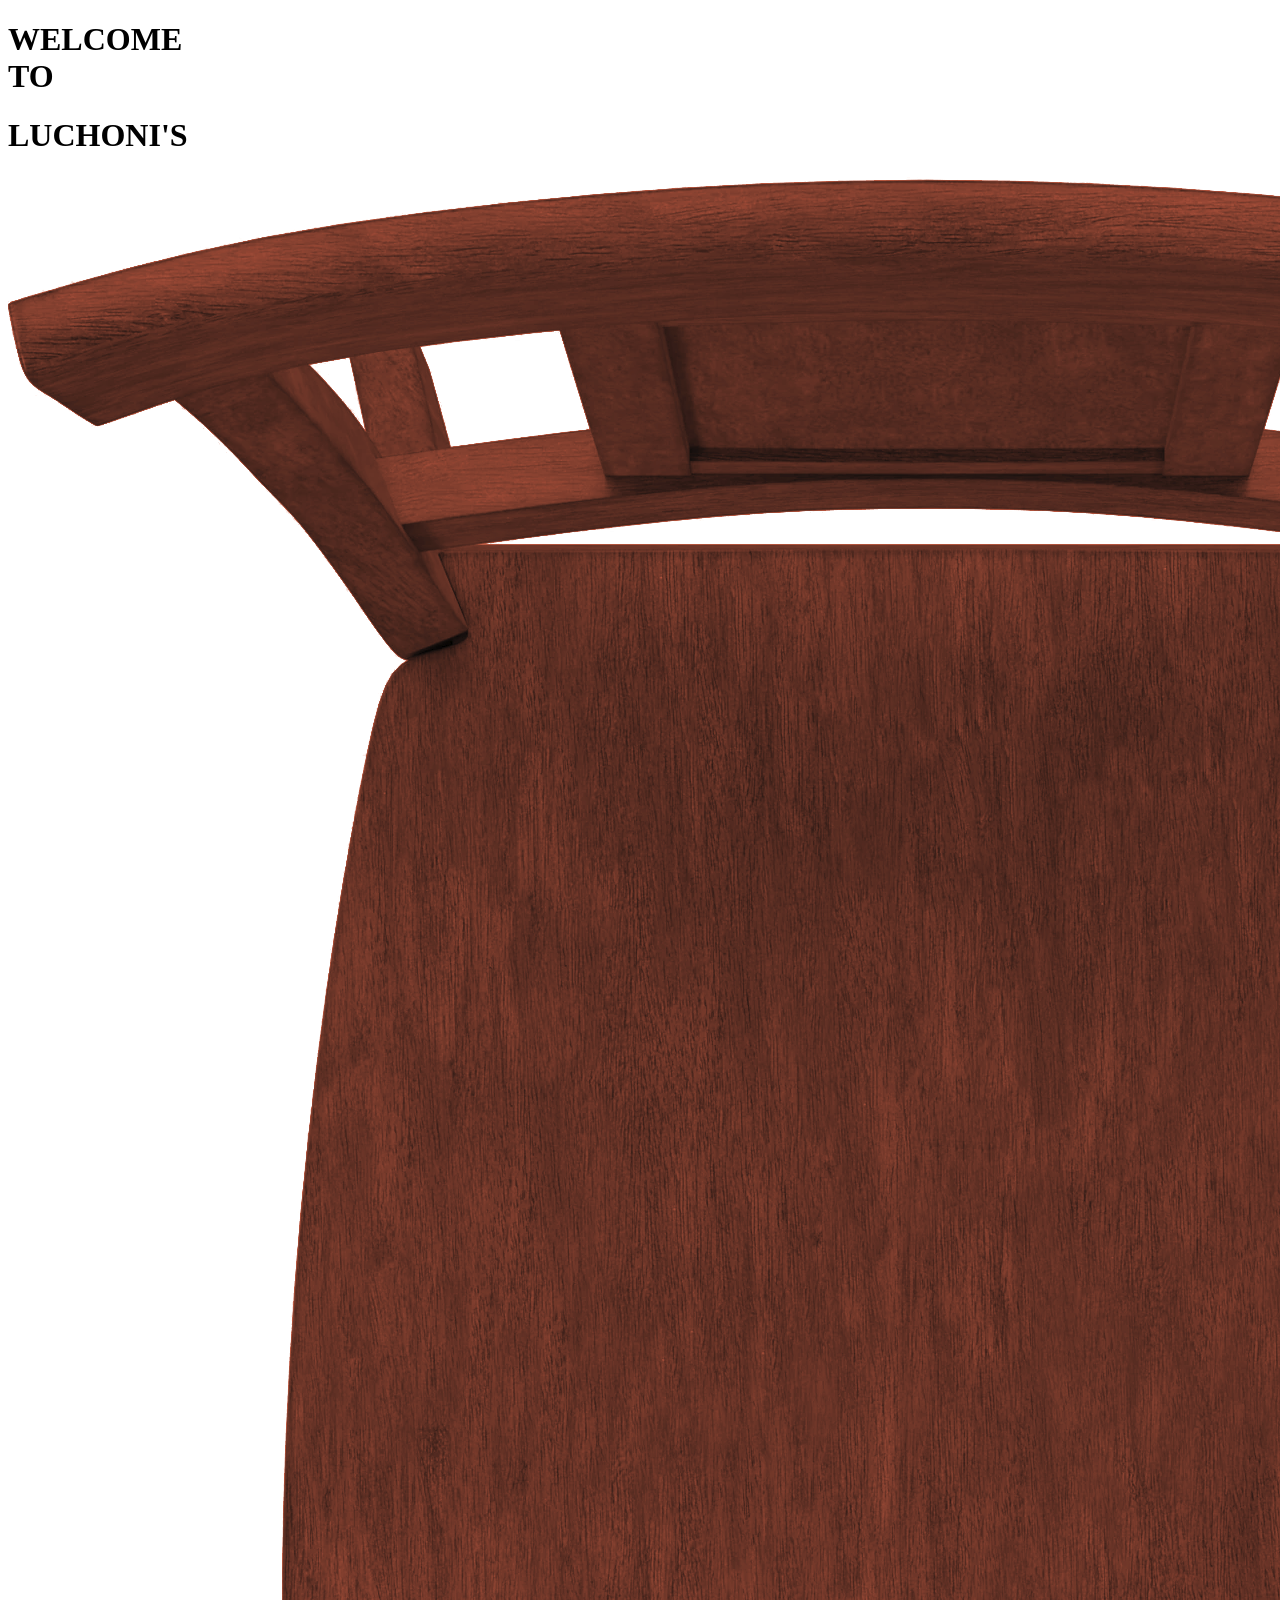
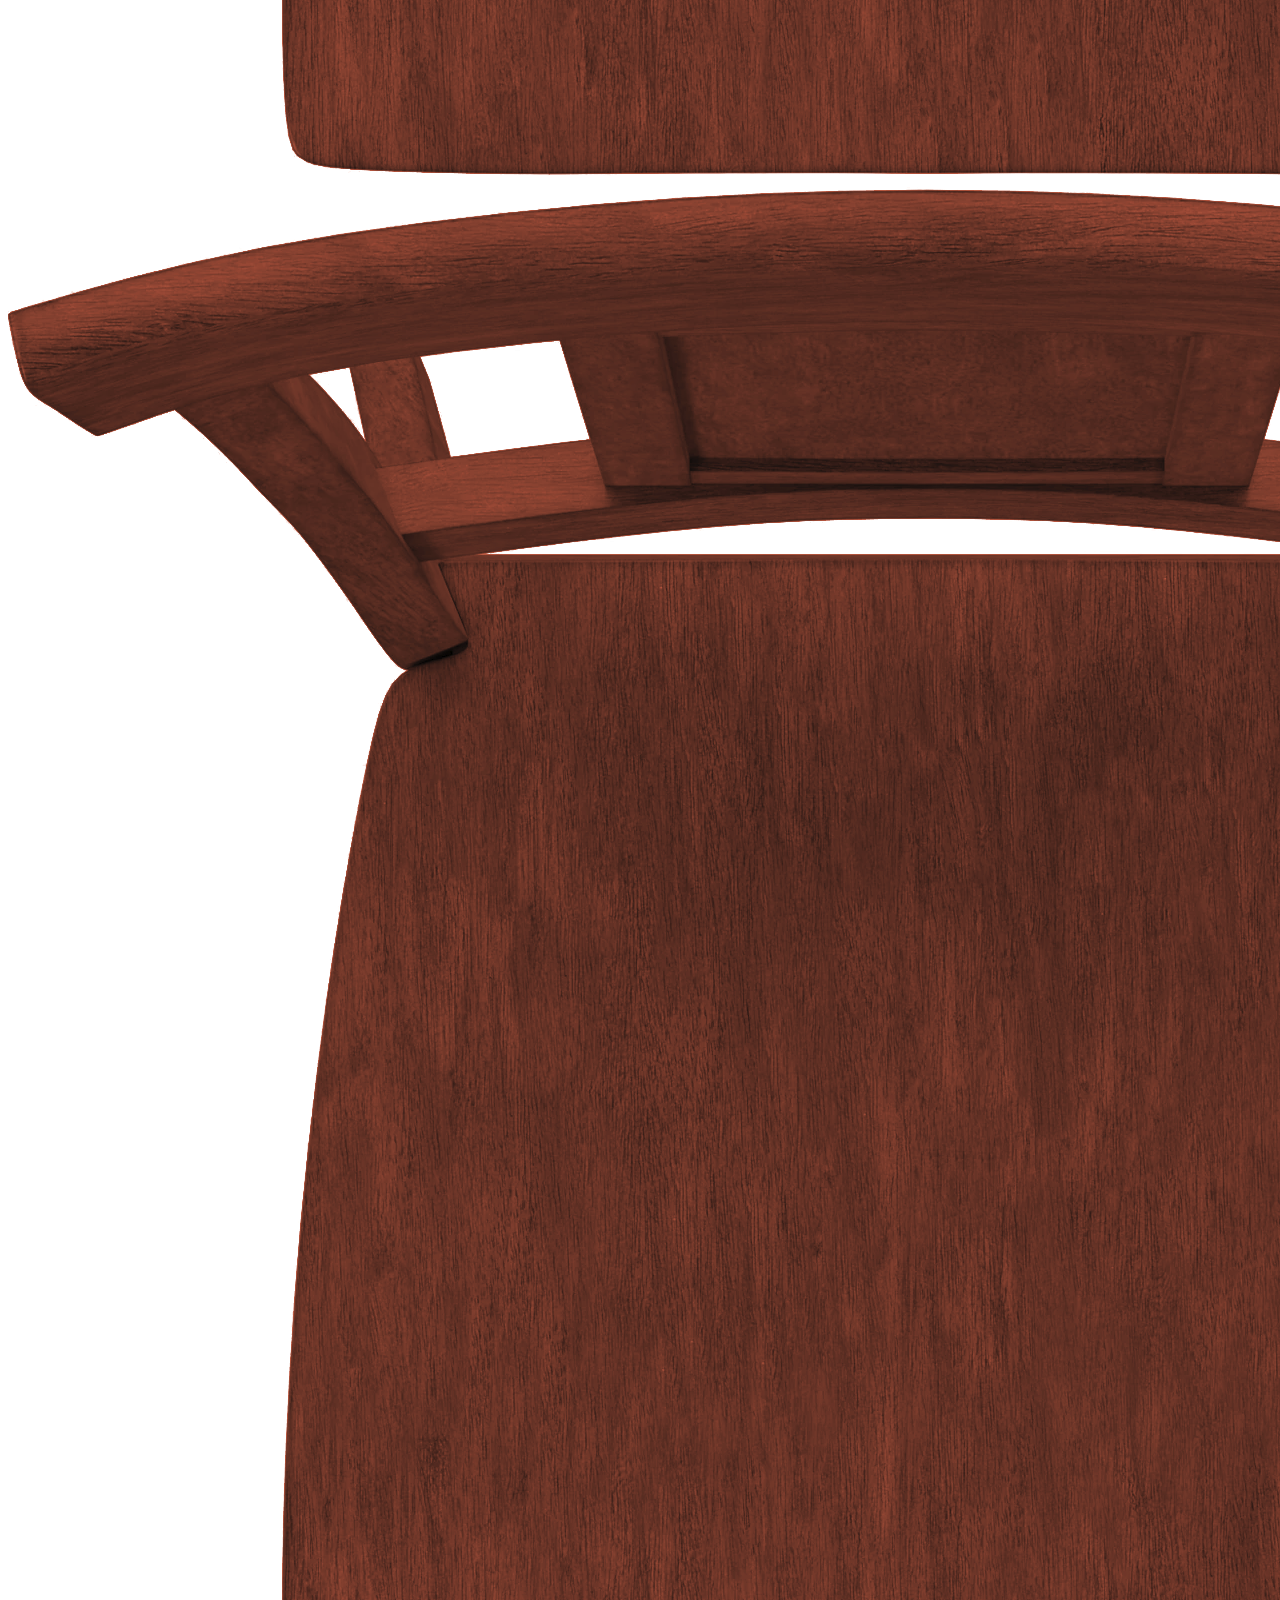
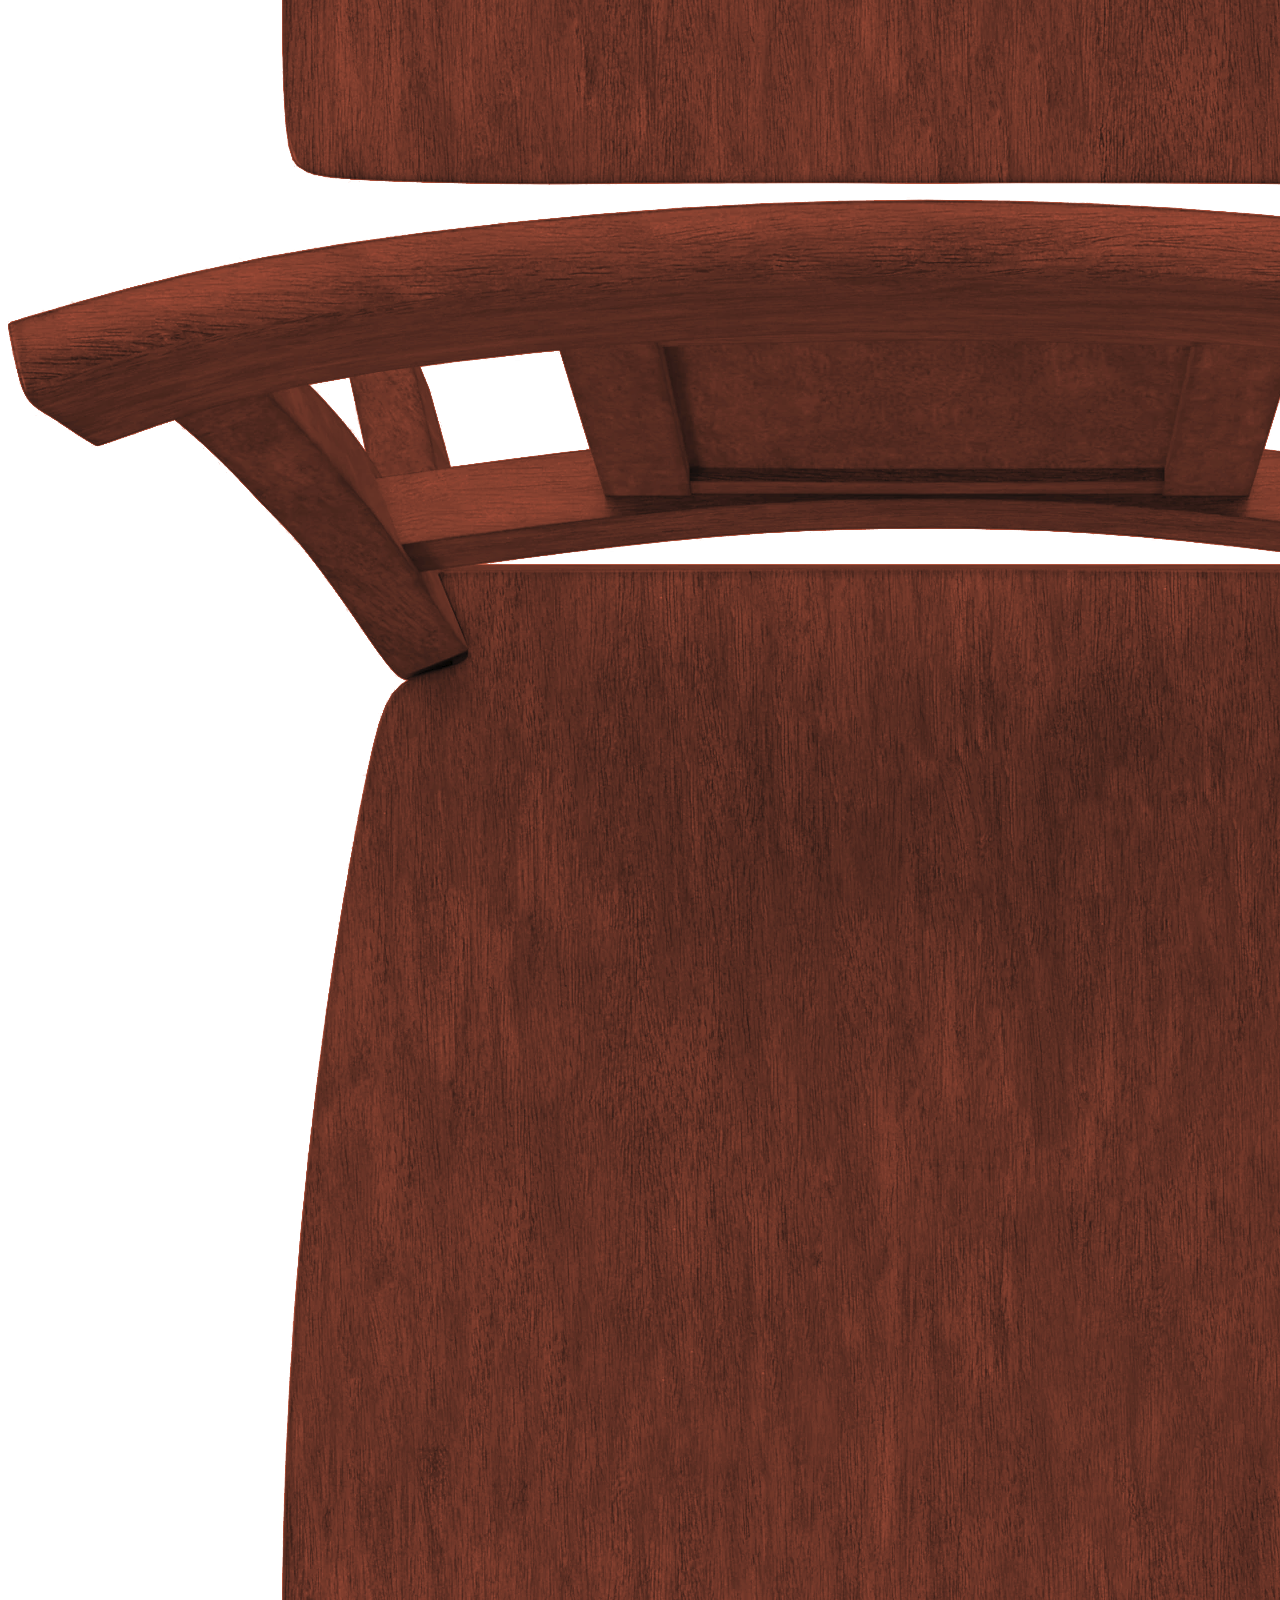
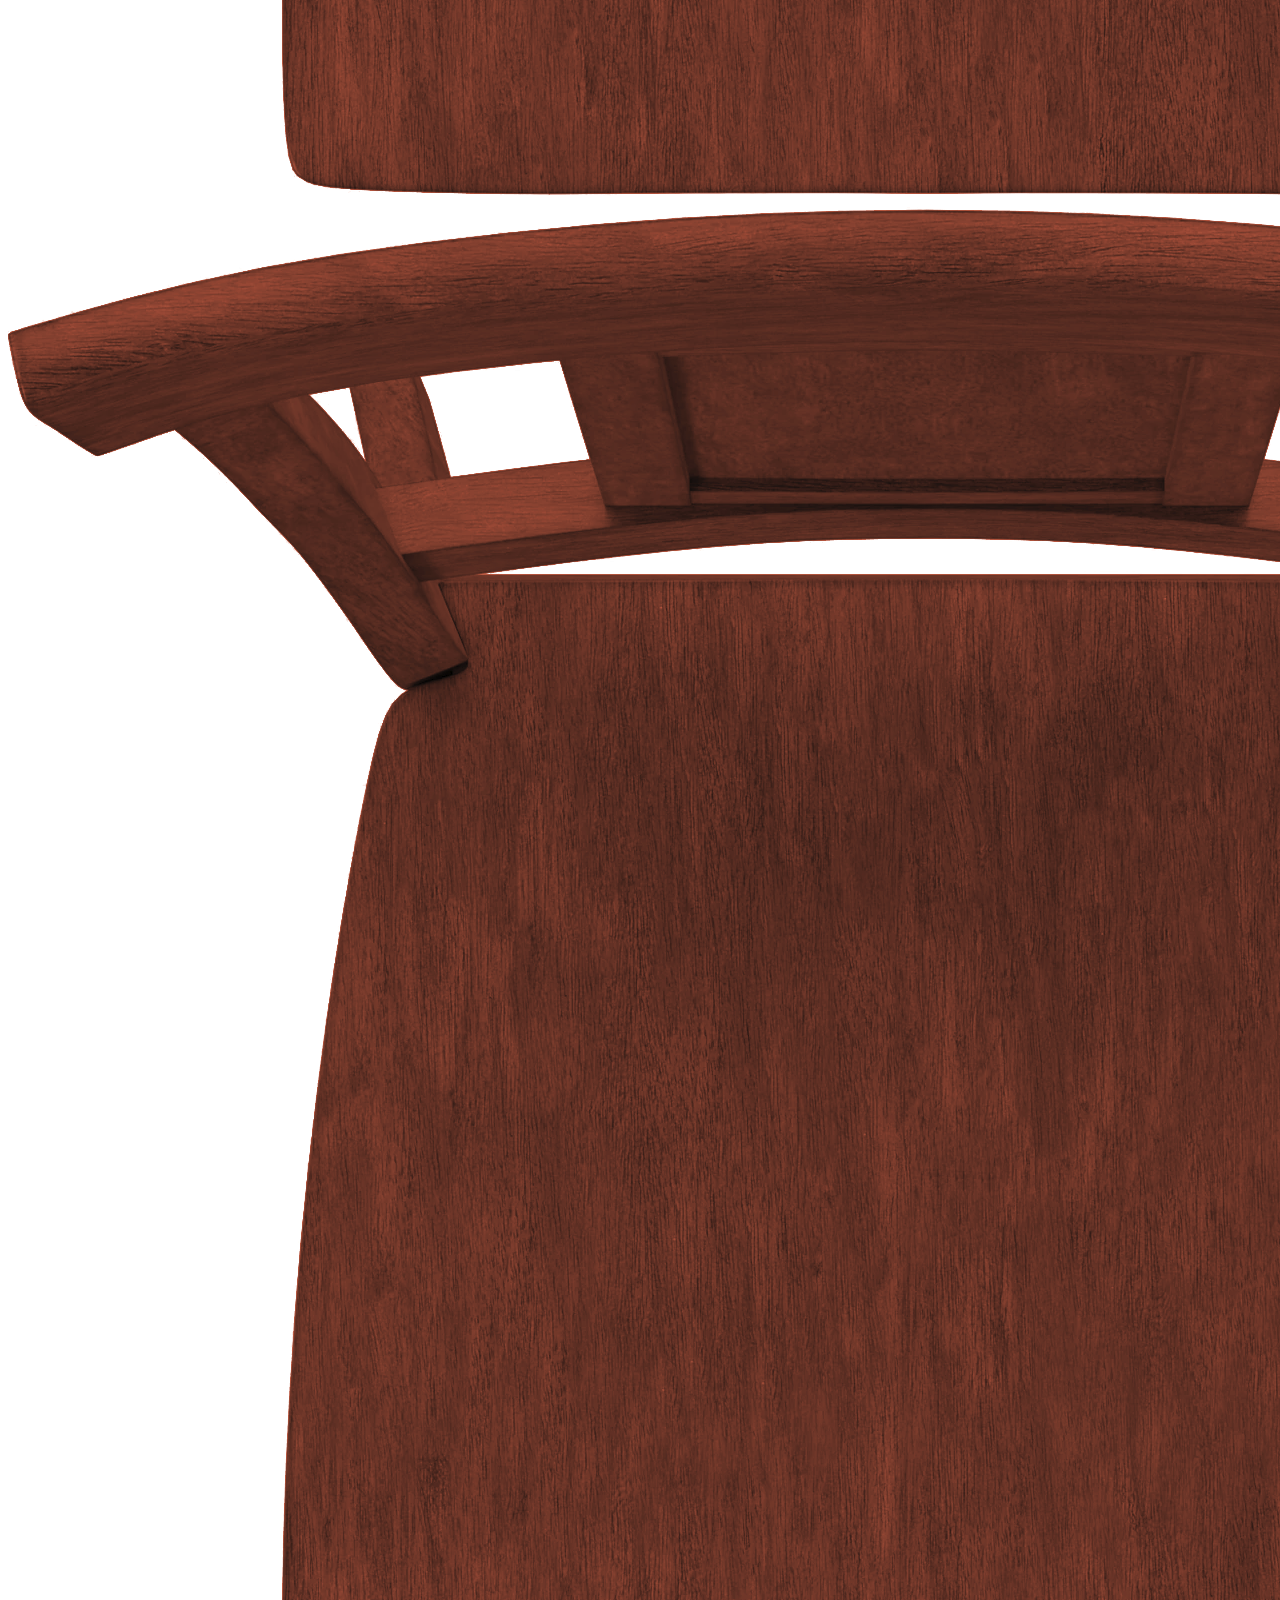
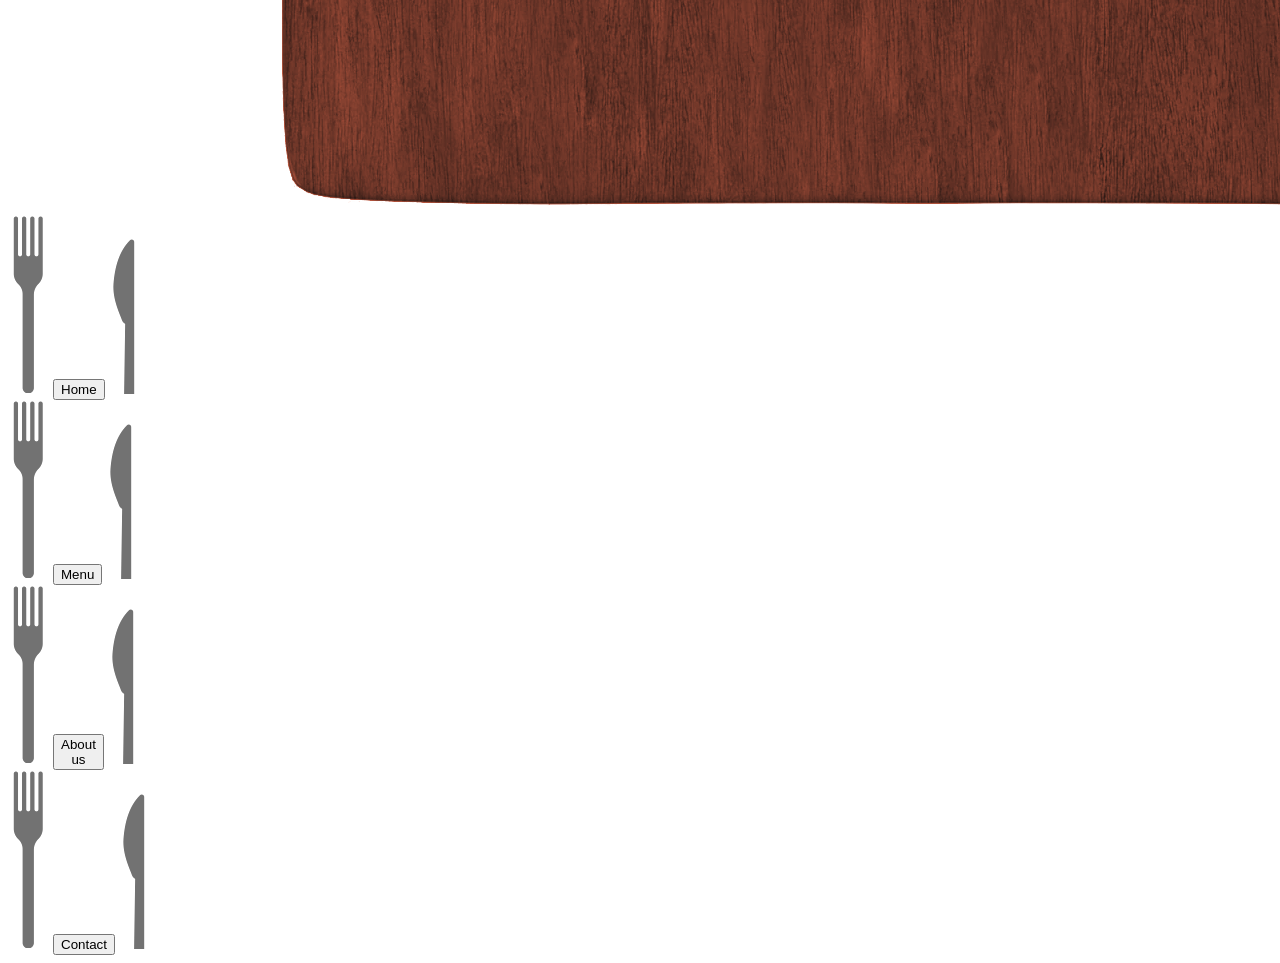
==== src/template.html @ d82c63d8 "install webpack and dependencies/Add html and css" ====
<!DOCTYPE html>
<html lang="en">
<head>
    <meta charset="UTF-8">
    <meta name="viewport" content="width=device-width, initial-scale=1.0">
    <title>restaurant page</title>
</head>
<body>
    <header>
        <div class="logo-container">
            <!-- <img class="logo" src="images/diner-sign-redone.png" alt="Welcome to Gusteau's"> -->
            <!-- <h1 class="title">Welcome<br>to<br>Krusty's</h1> -->
            <h1 class="title">WELCOME<br>TO</h1>
            <h1 class="name">LUCHONI'S</h1>
        </div>
        <div class="chair-grid">
            <img class="chair" id="chair-1" src="images/chair.png" alt="chair">
            <img class="chair" id="chair-2" src="images/chair.png" alt="chair">
            <img class="chair" id="chair-3" src="images/chair.png" alt="chair">
            <img class="chair" id="chair-4" src="images/chair.png" alt="chair">
            <div class="table">
                <div class="inside"></div>
                <div class="cloth">
                    <nav class="plates">
                        <div id="bundle-1" class="bundle">
                            <img class="cutlery" src="images/cutlery (3).png" alt="">
                            <button type="button">Home</button>
                            <img class="cutlery" src="images/cutlery (4).png" alt="">
                        </div>
                        <div id="bundle-2" class="bundle">
                            <img class="cutlery" src="images/cutlery (3).png" alt="">
                            <button type="button">Menu</button>
                            <img class="cutlery" src="images/cutlery (4).png" alt="">
                        </div>
                        <div id="bundle-3" class="bundle">
                            <img class="cutlery" src="images/cutlery (3).png" alt="">
                            <button type="button">About<br>us</button>
                            <img class="cutlery" src="images/cutlery (4).png" alt="">
                        </div>
                        <div id="bundle-4" class="bundle">
                            <img class="cutlery" src="images/cutlery (3).png" alt="">
                            <button type="button">Contact</button>
                            <img class="cutlery" src="images/cutlery (4).png" alt="">
                        </div>
                    </nav>
                </div>
            </div>
        </div>
    </header>
    <div id="content">
    </div>
   
    <!-- <footer>
        Copyrignt © Manuel Salcedo Rivas 2025
    </footer> -->
</body>
</html>
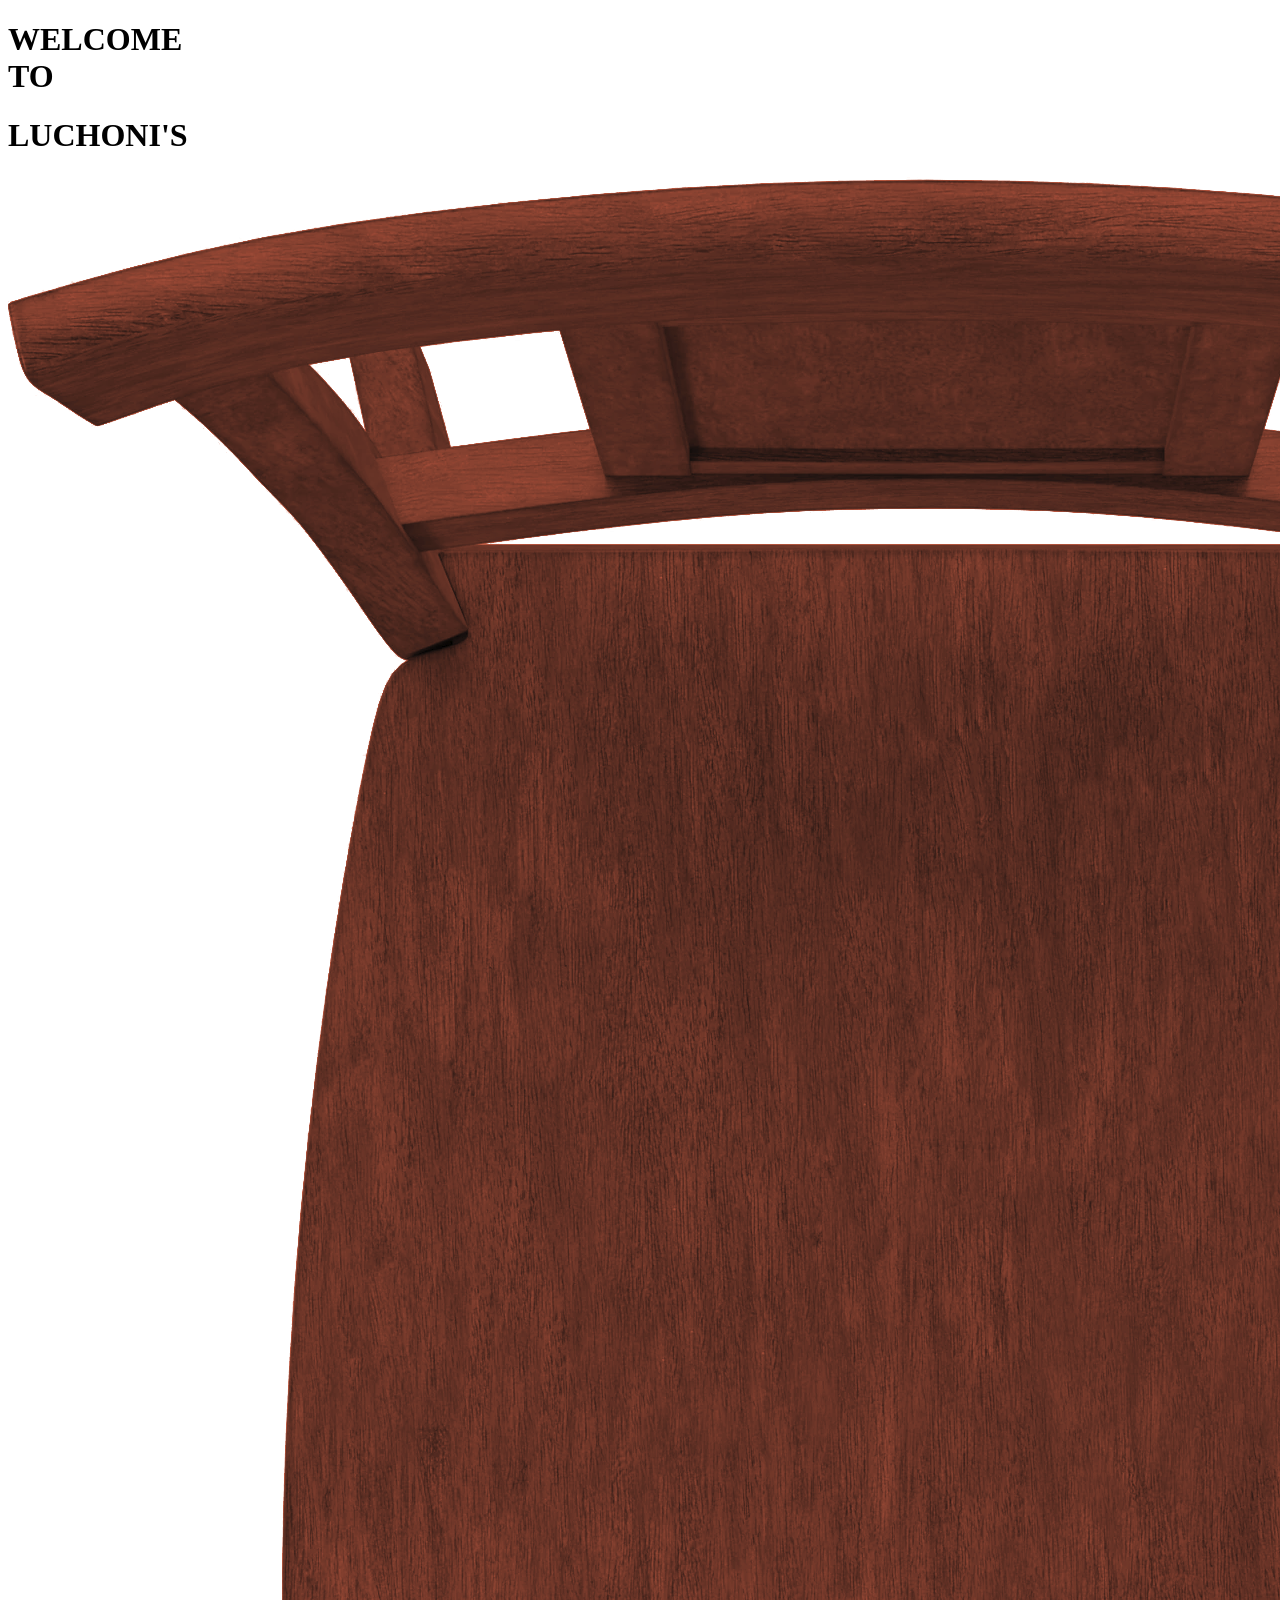
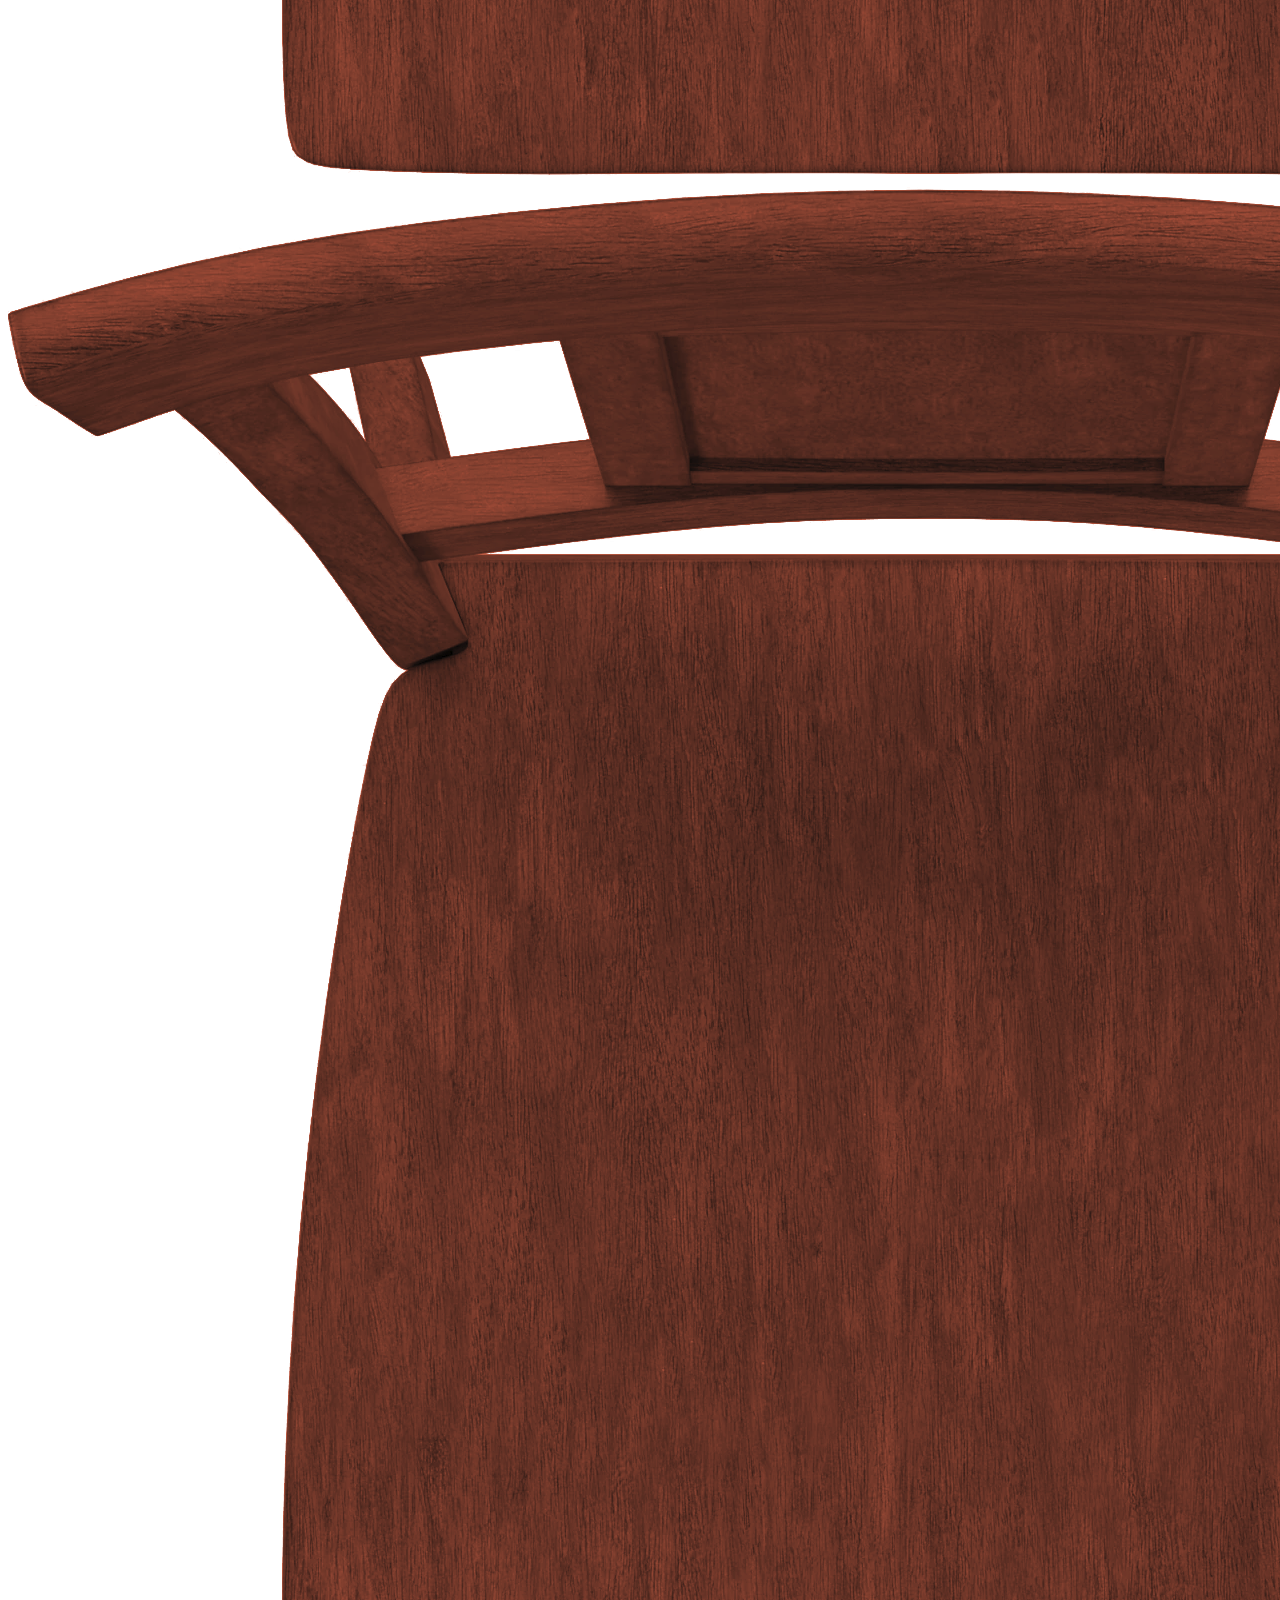
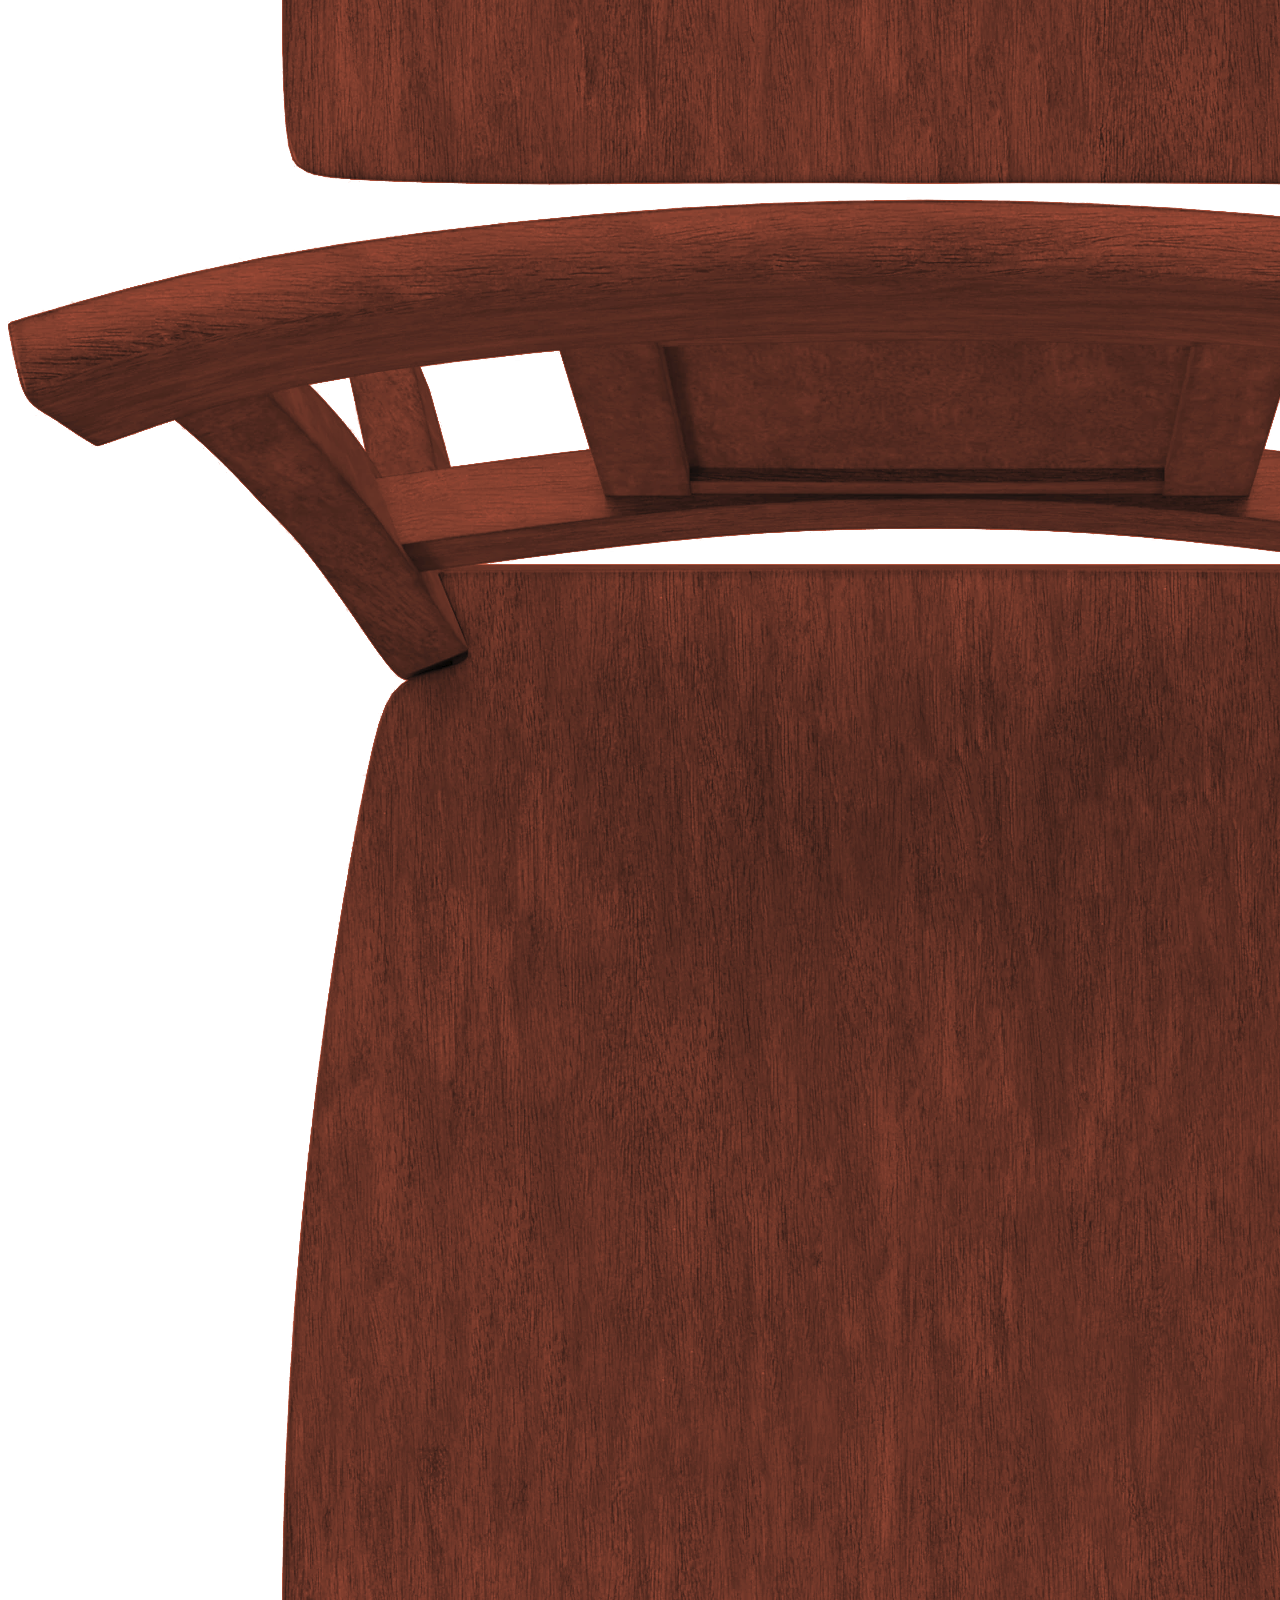
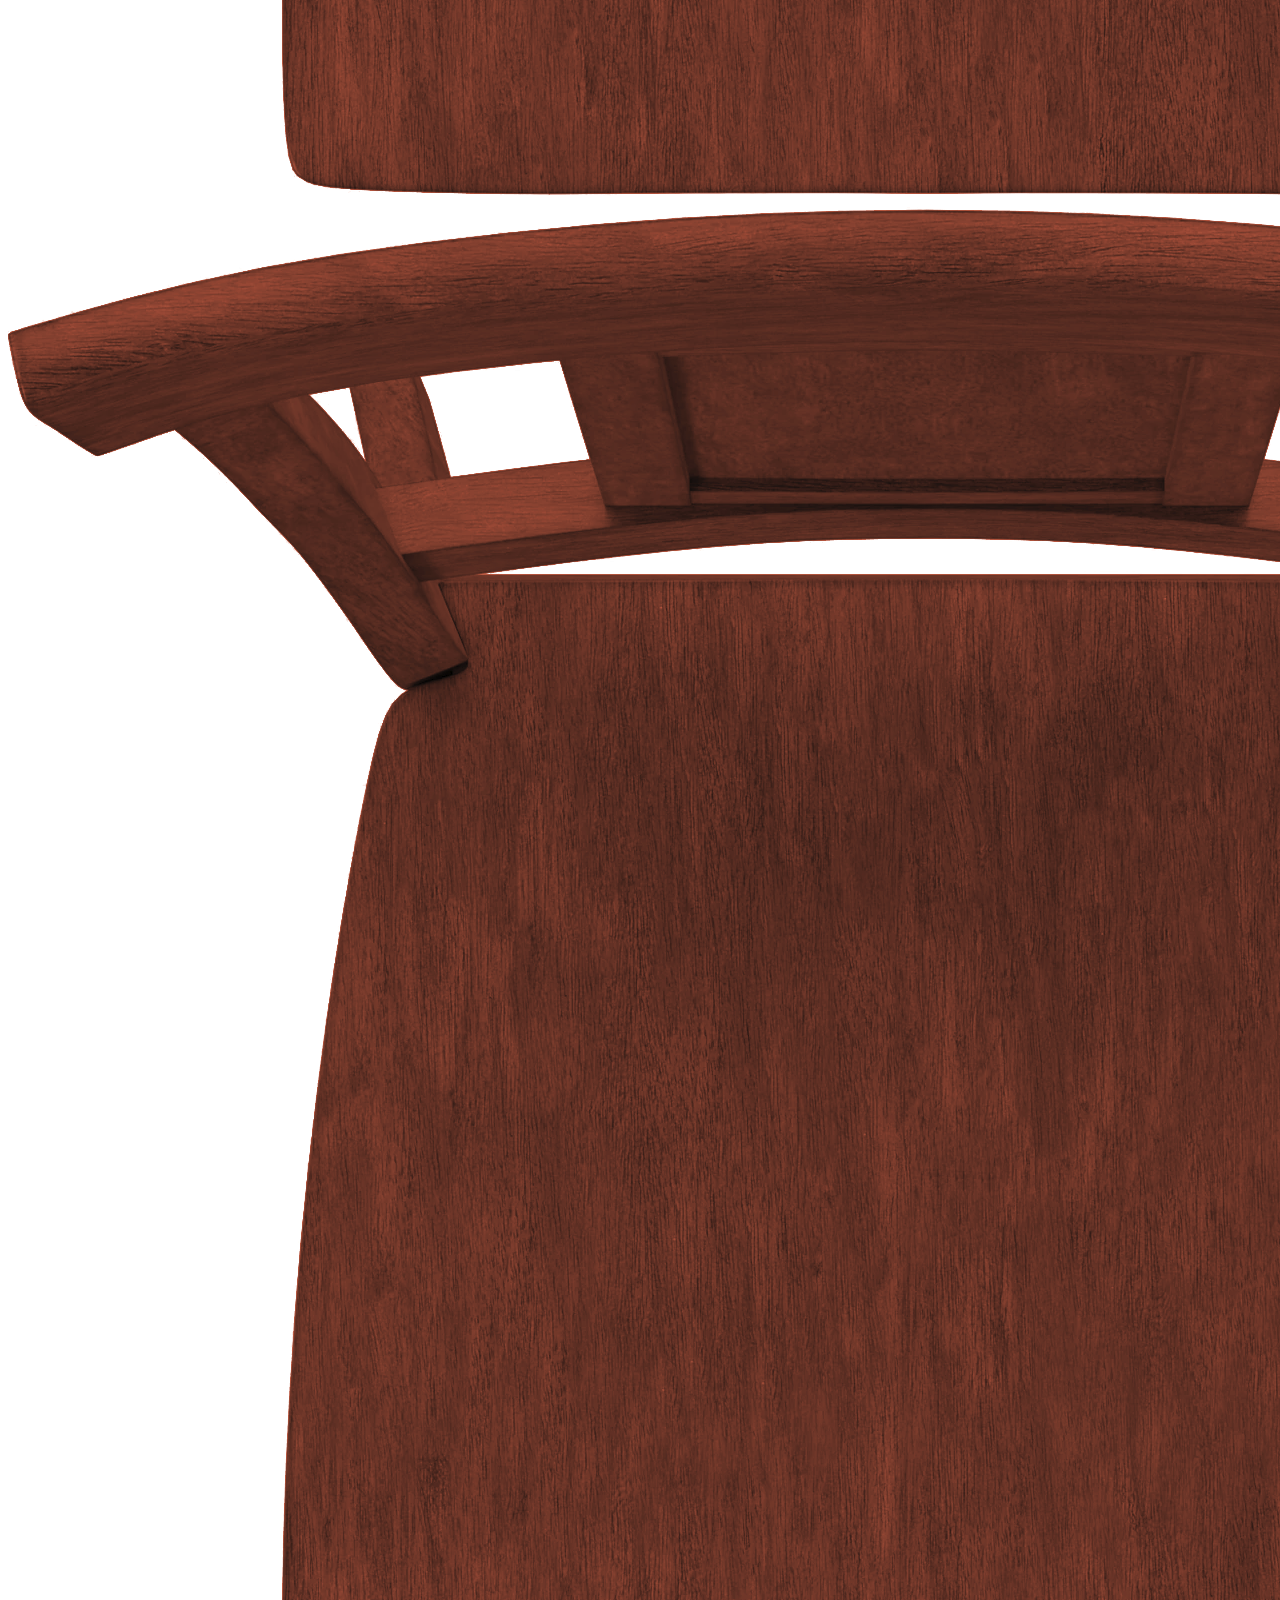
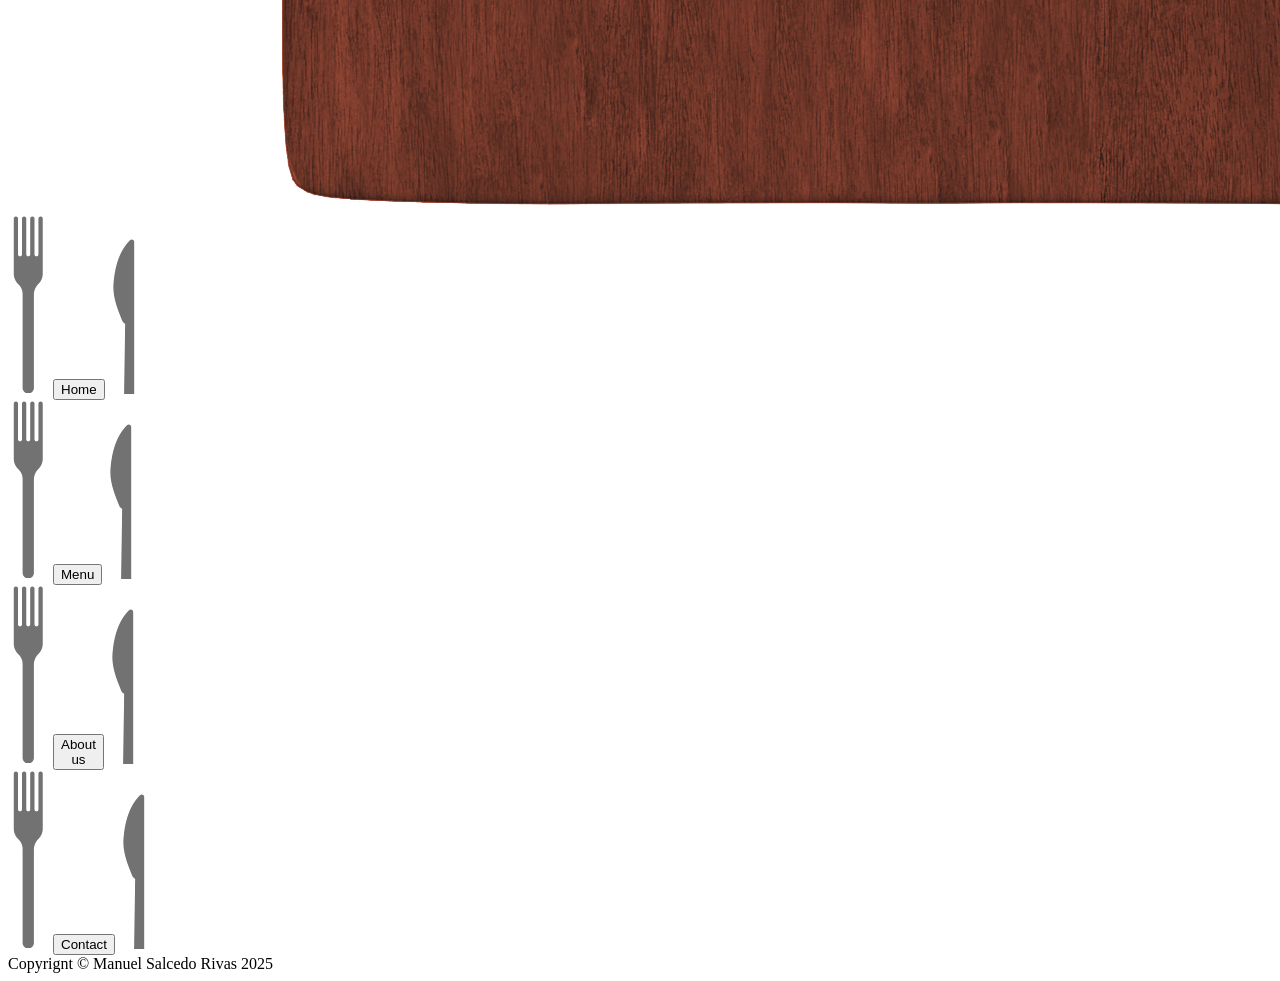
==== commit e60d4f51: "Add footer" ====
--- a/src/template.html
+++ b/src/template.html
@@ -49,9 +49,8 @@
     </header>
     <div id="content">
     </div>
-   
-    <!-- <footer>
+    <footer>
         Copyrignt © Manuel Salcedo Rivas 2025
-    </footer> -->
-</body>
+    </footer>
+</body> 
 </html>
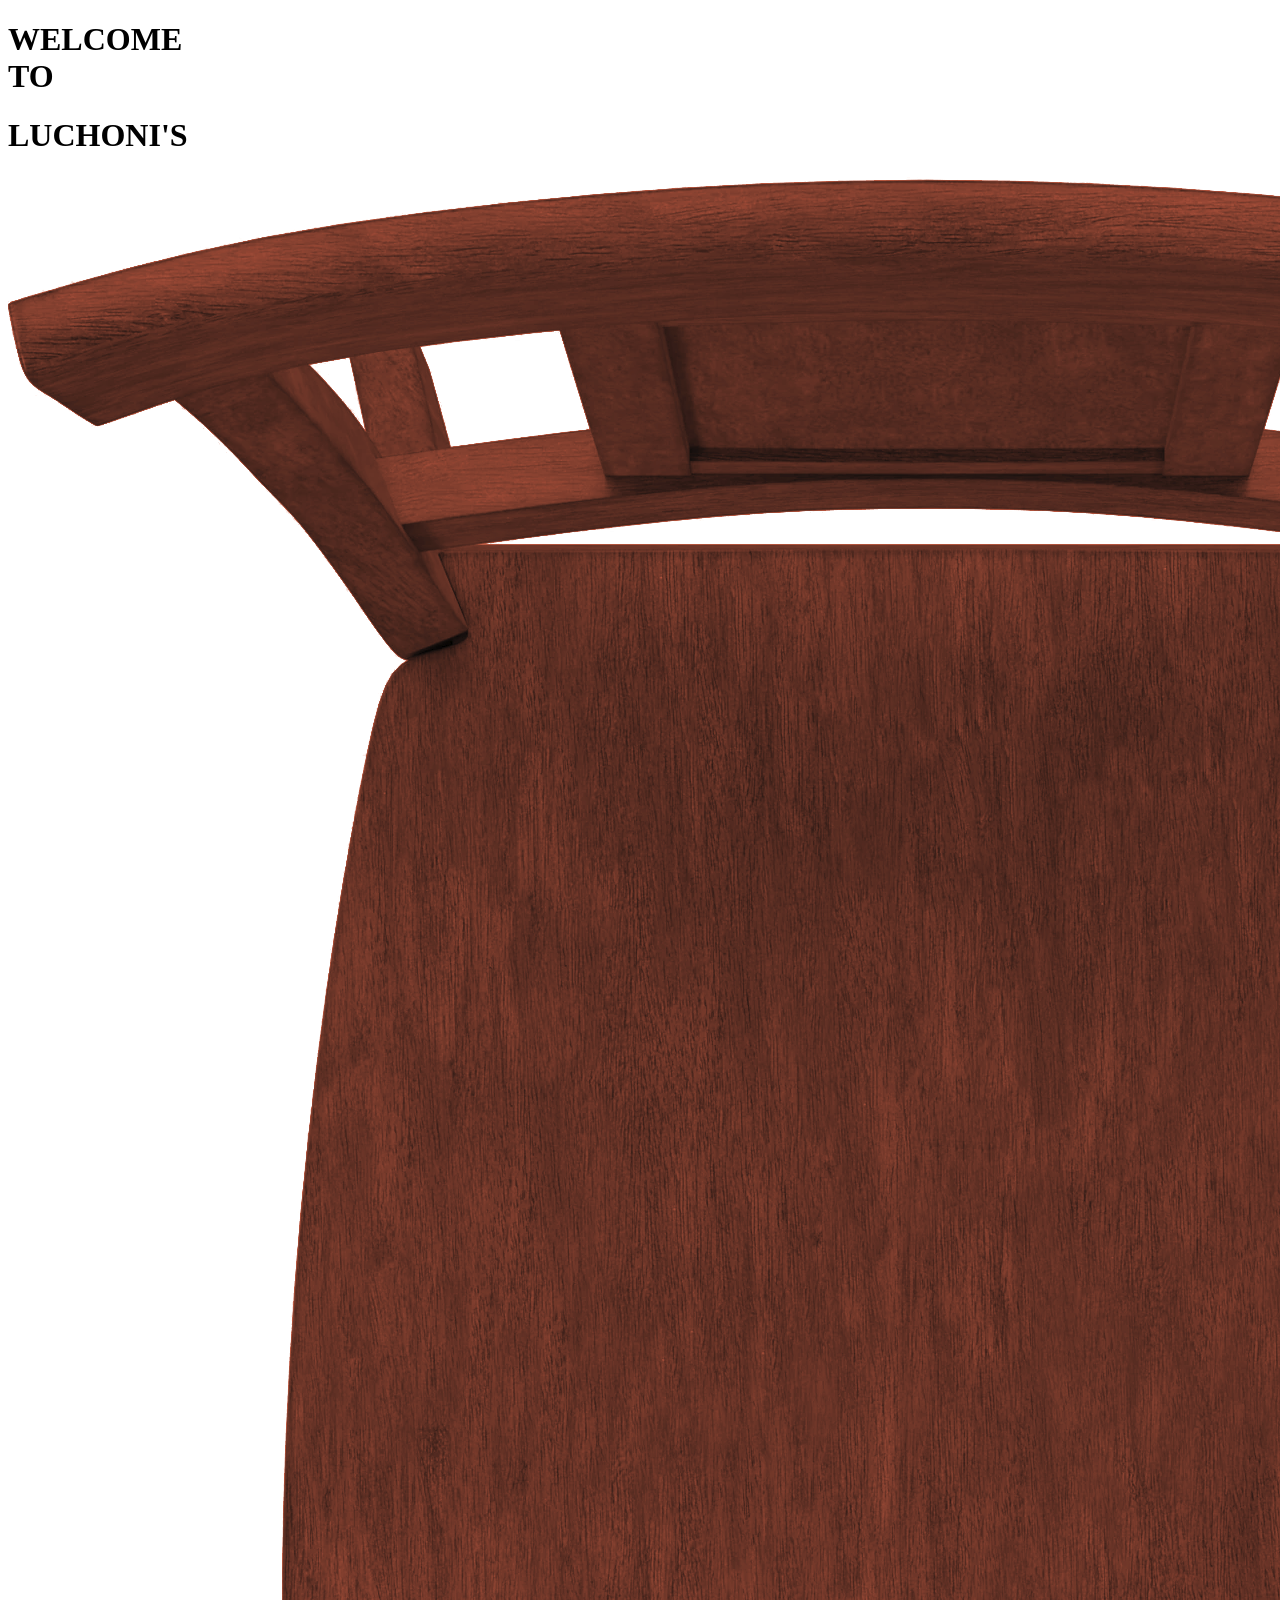
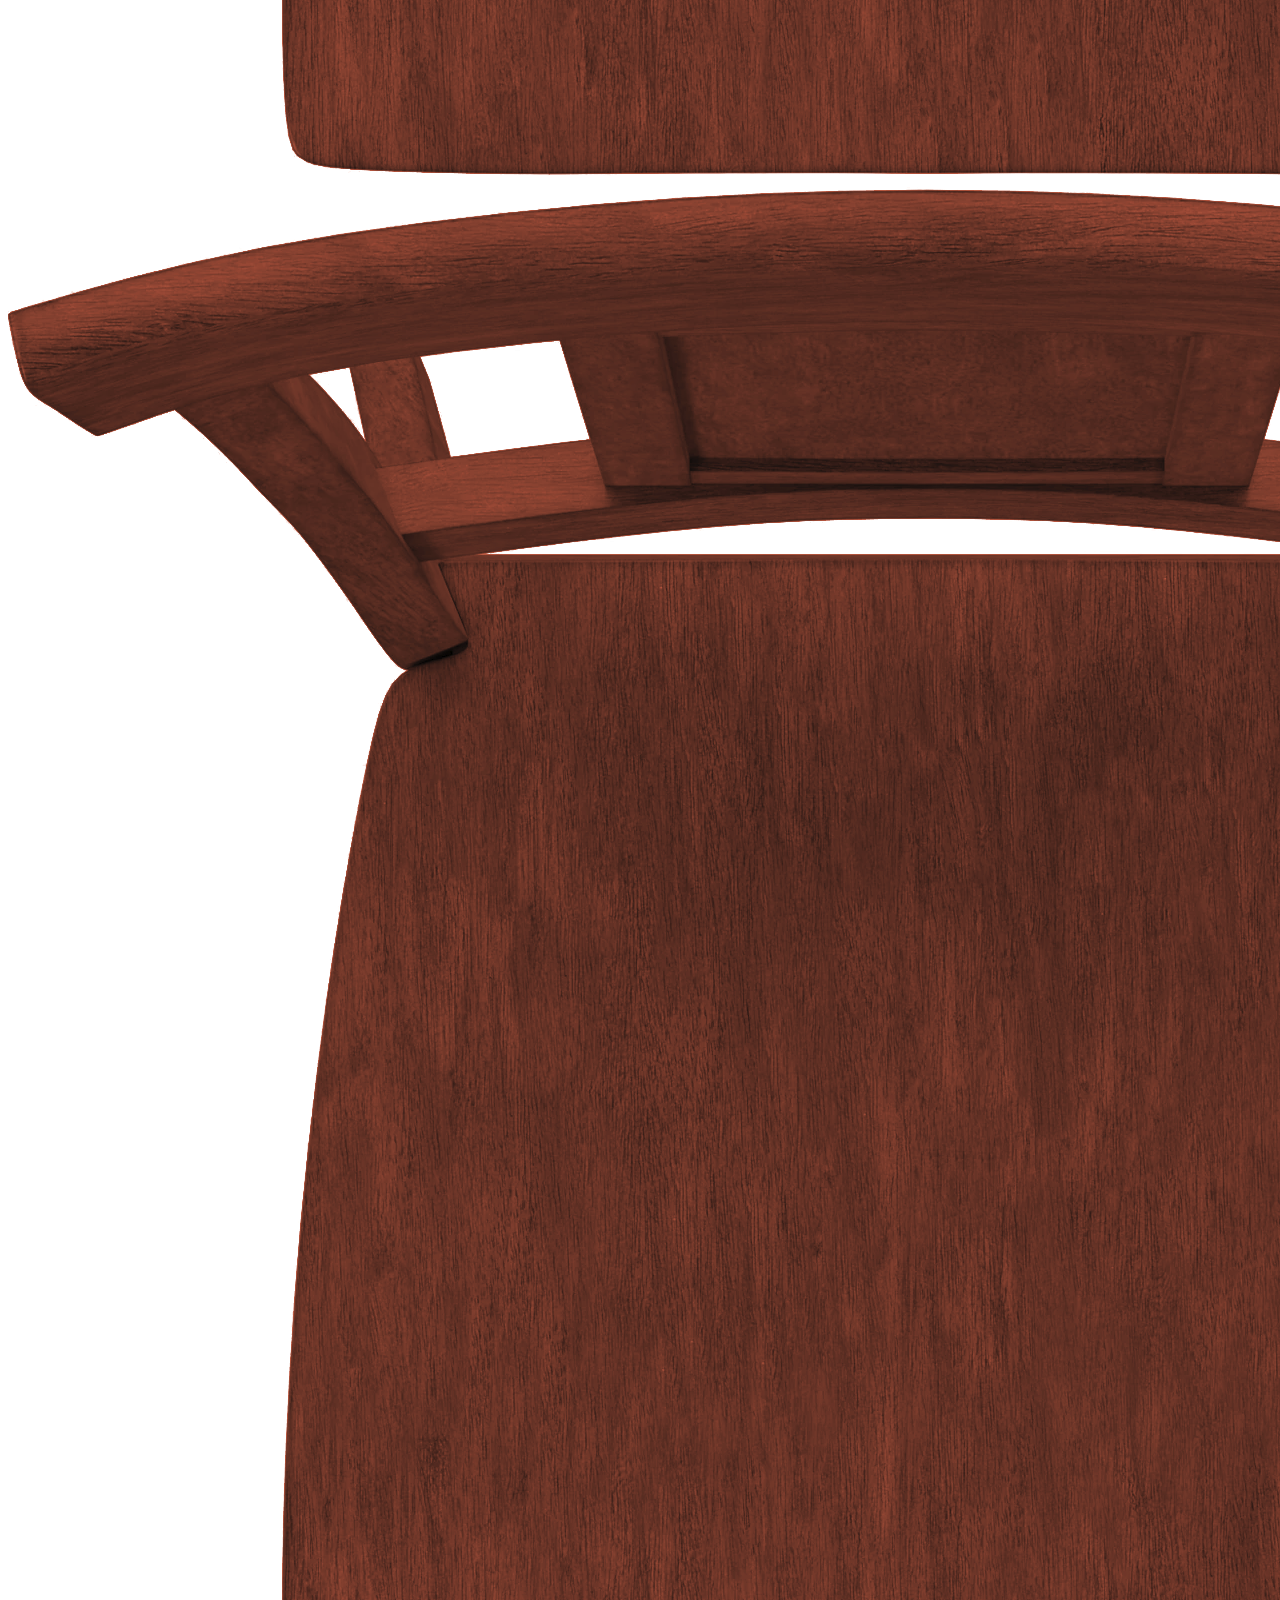
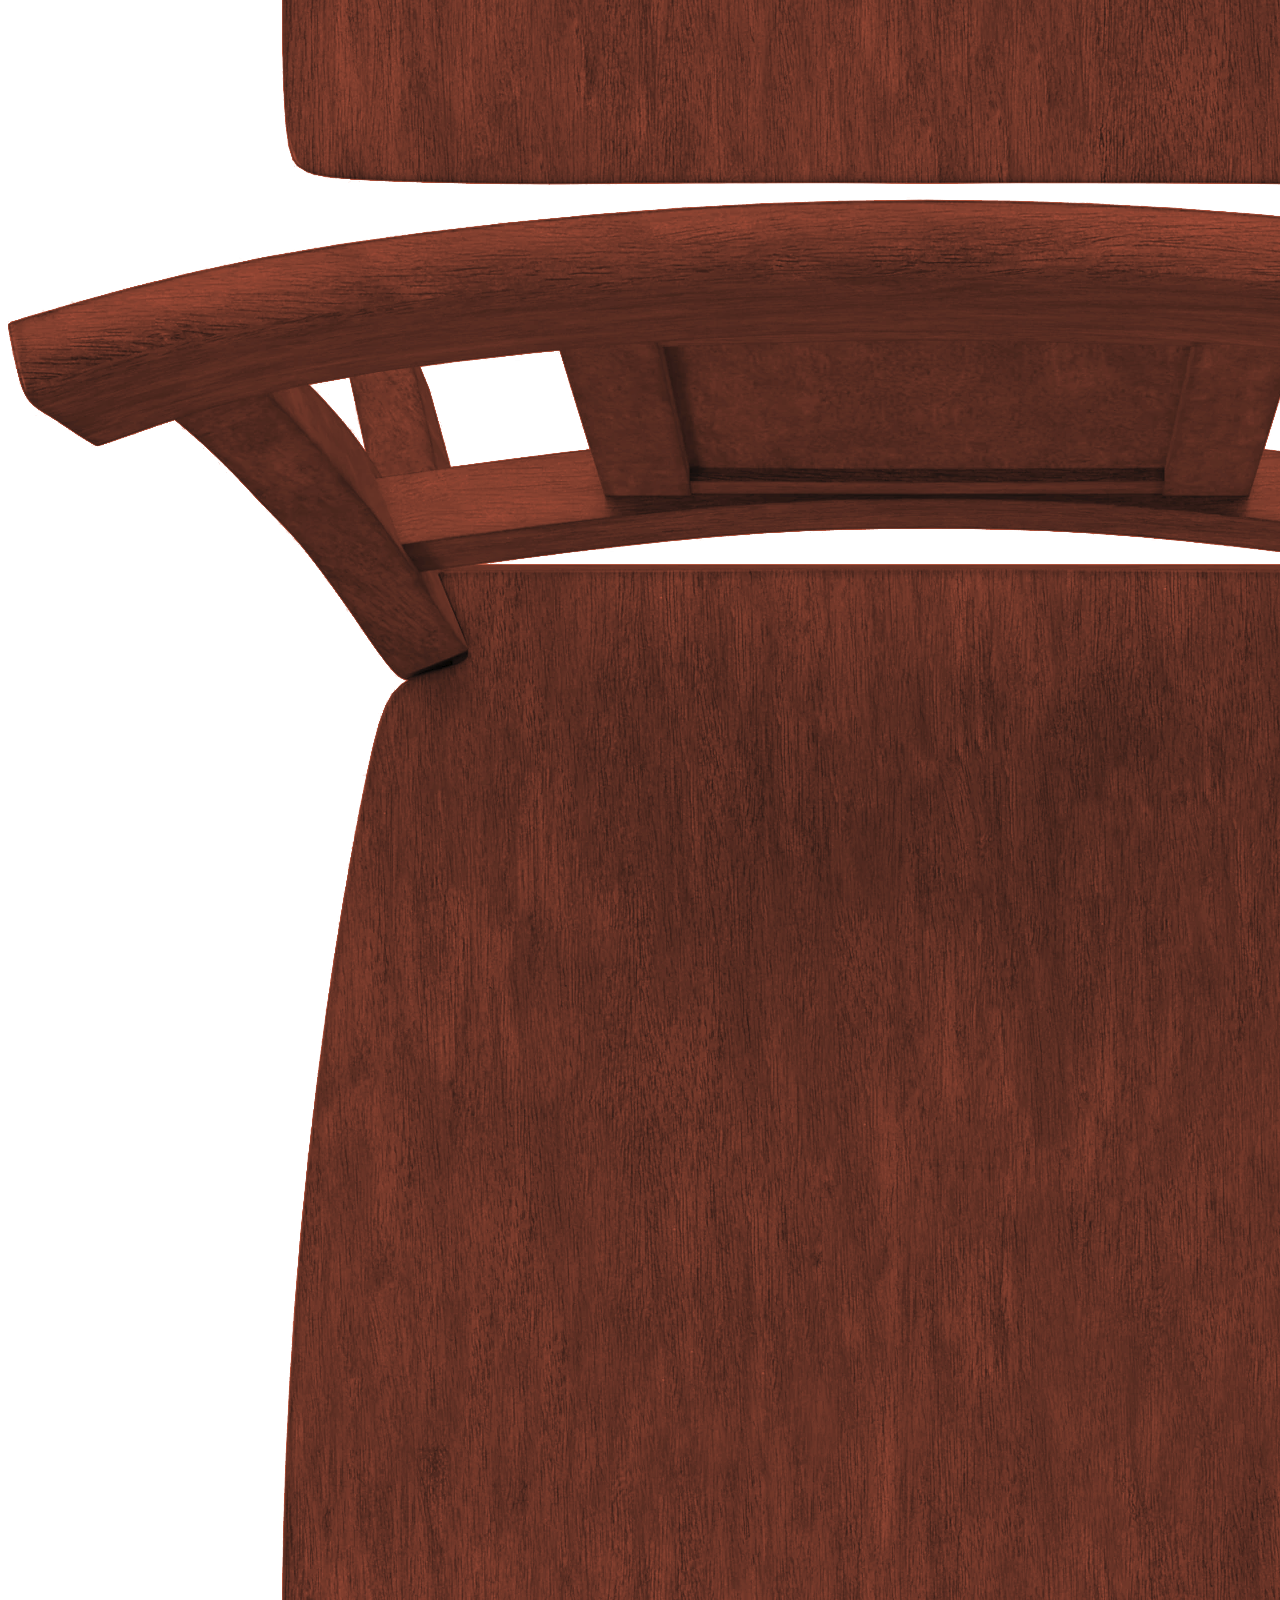
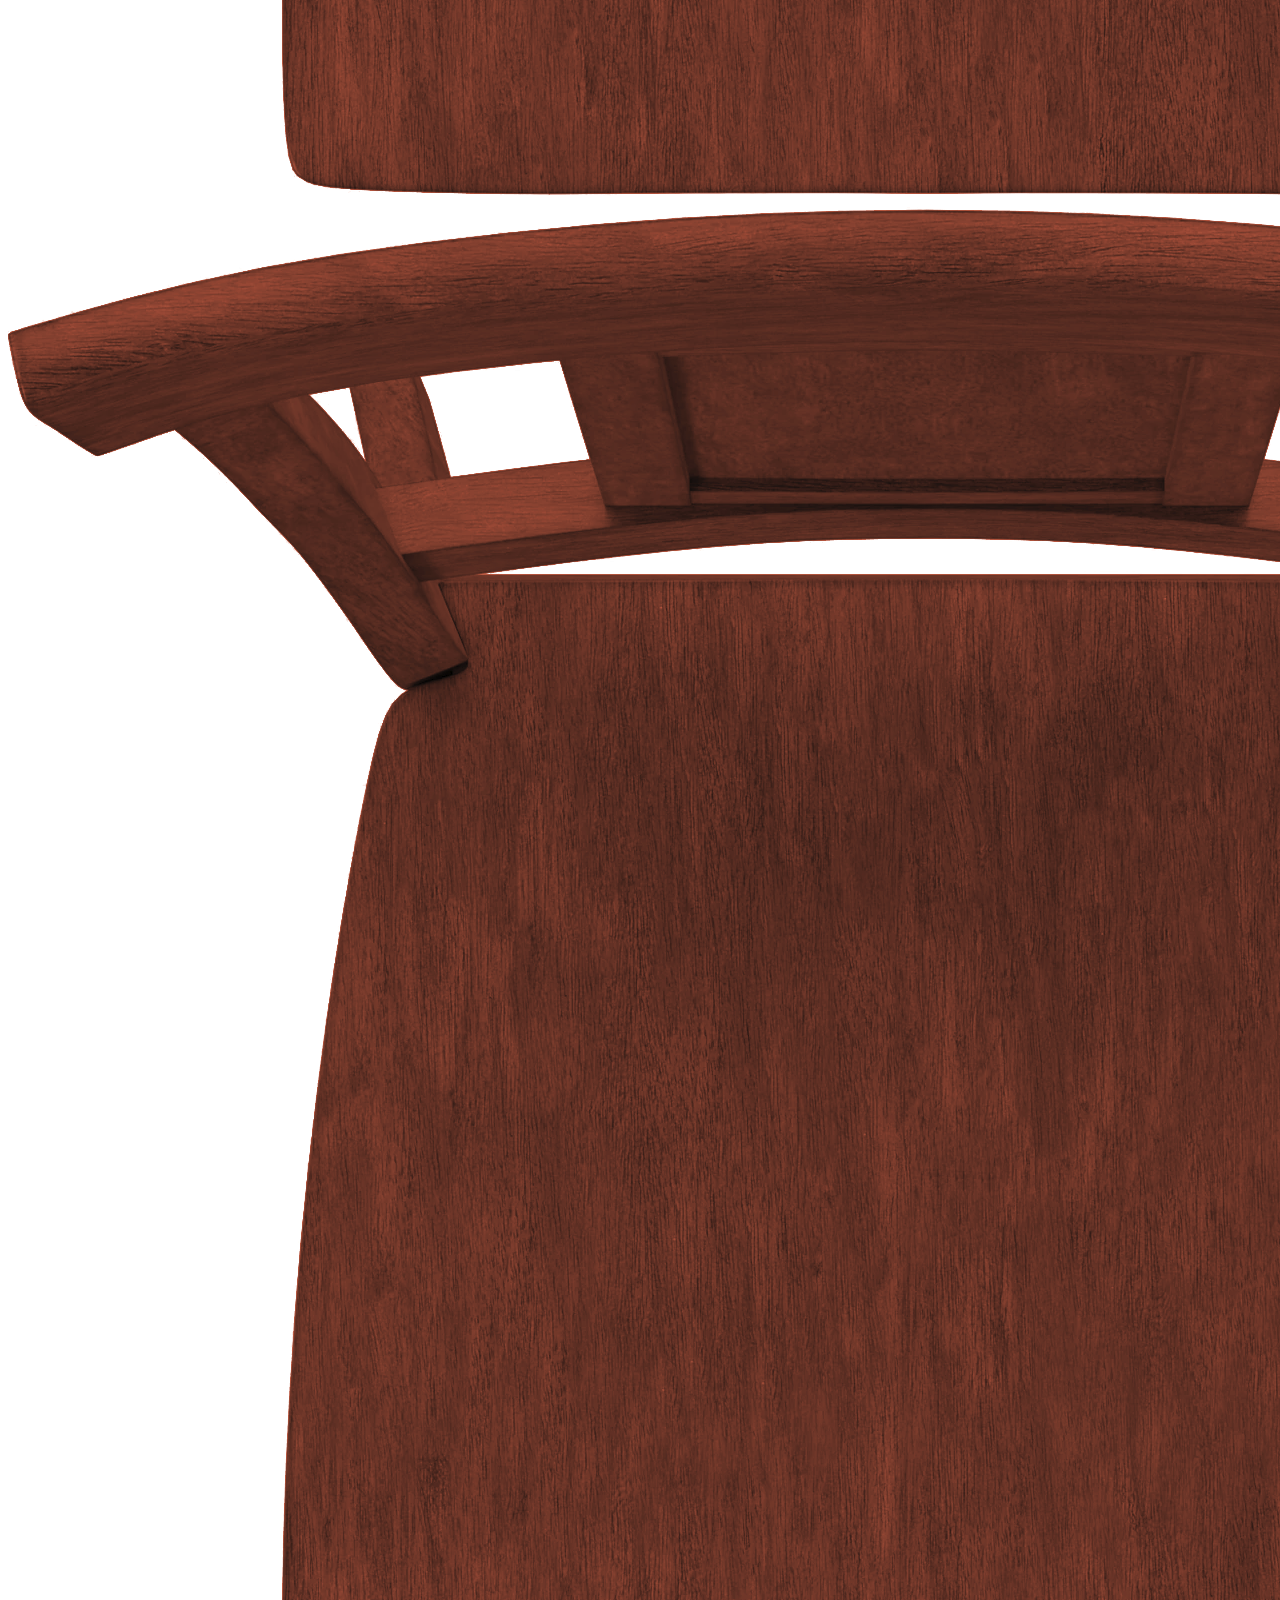
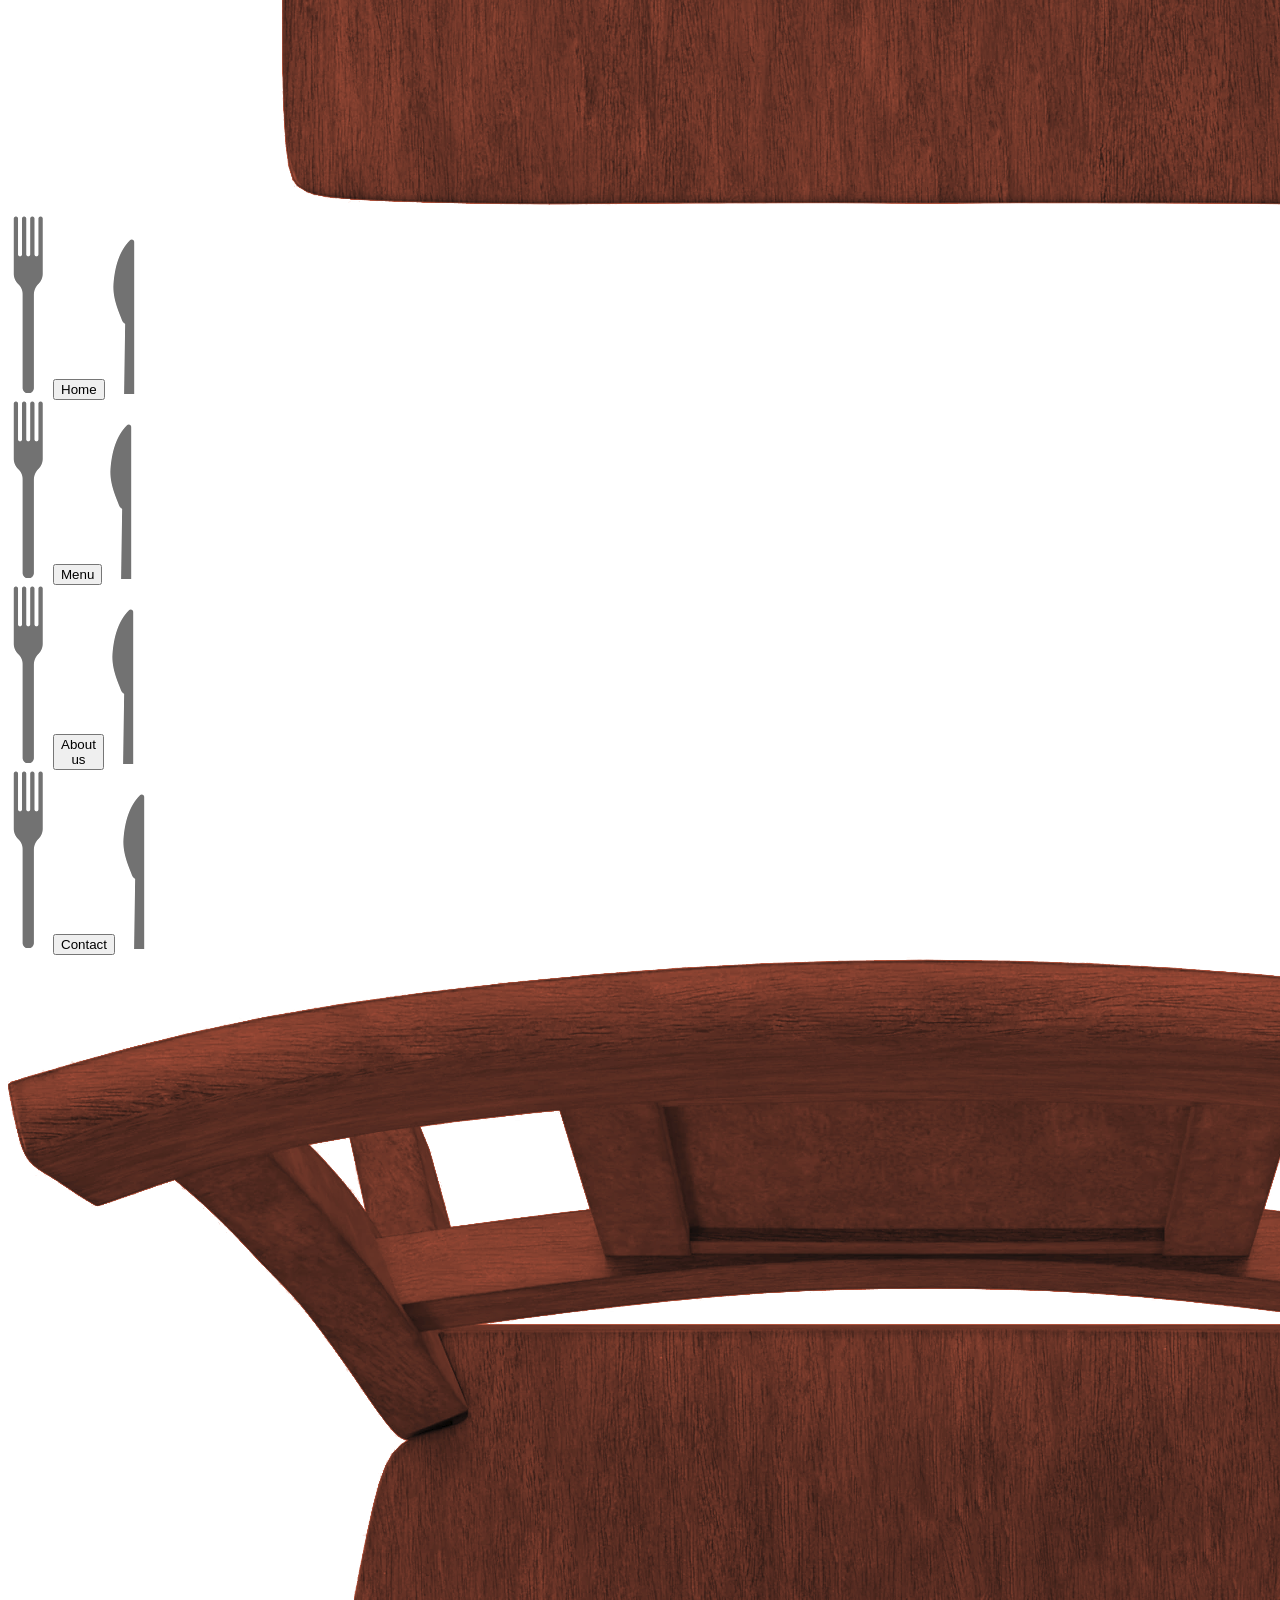
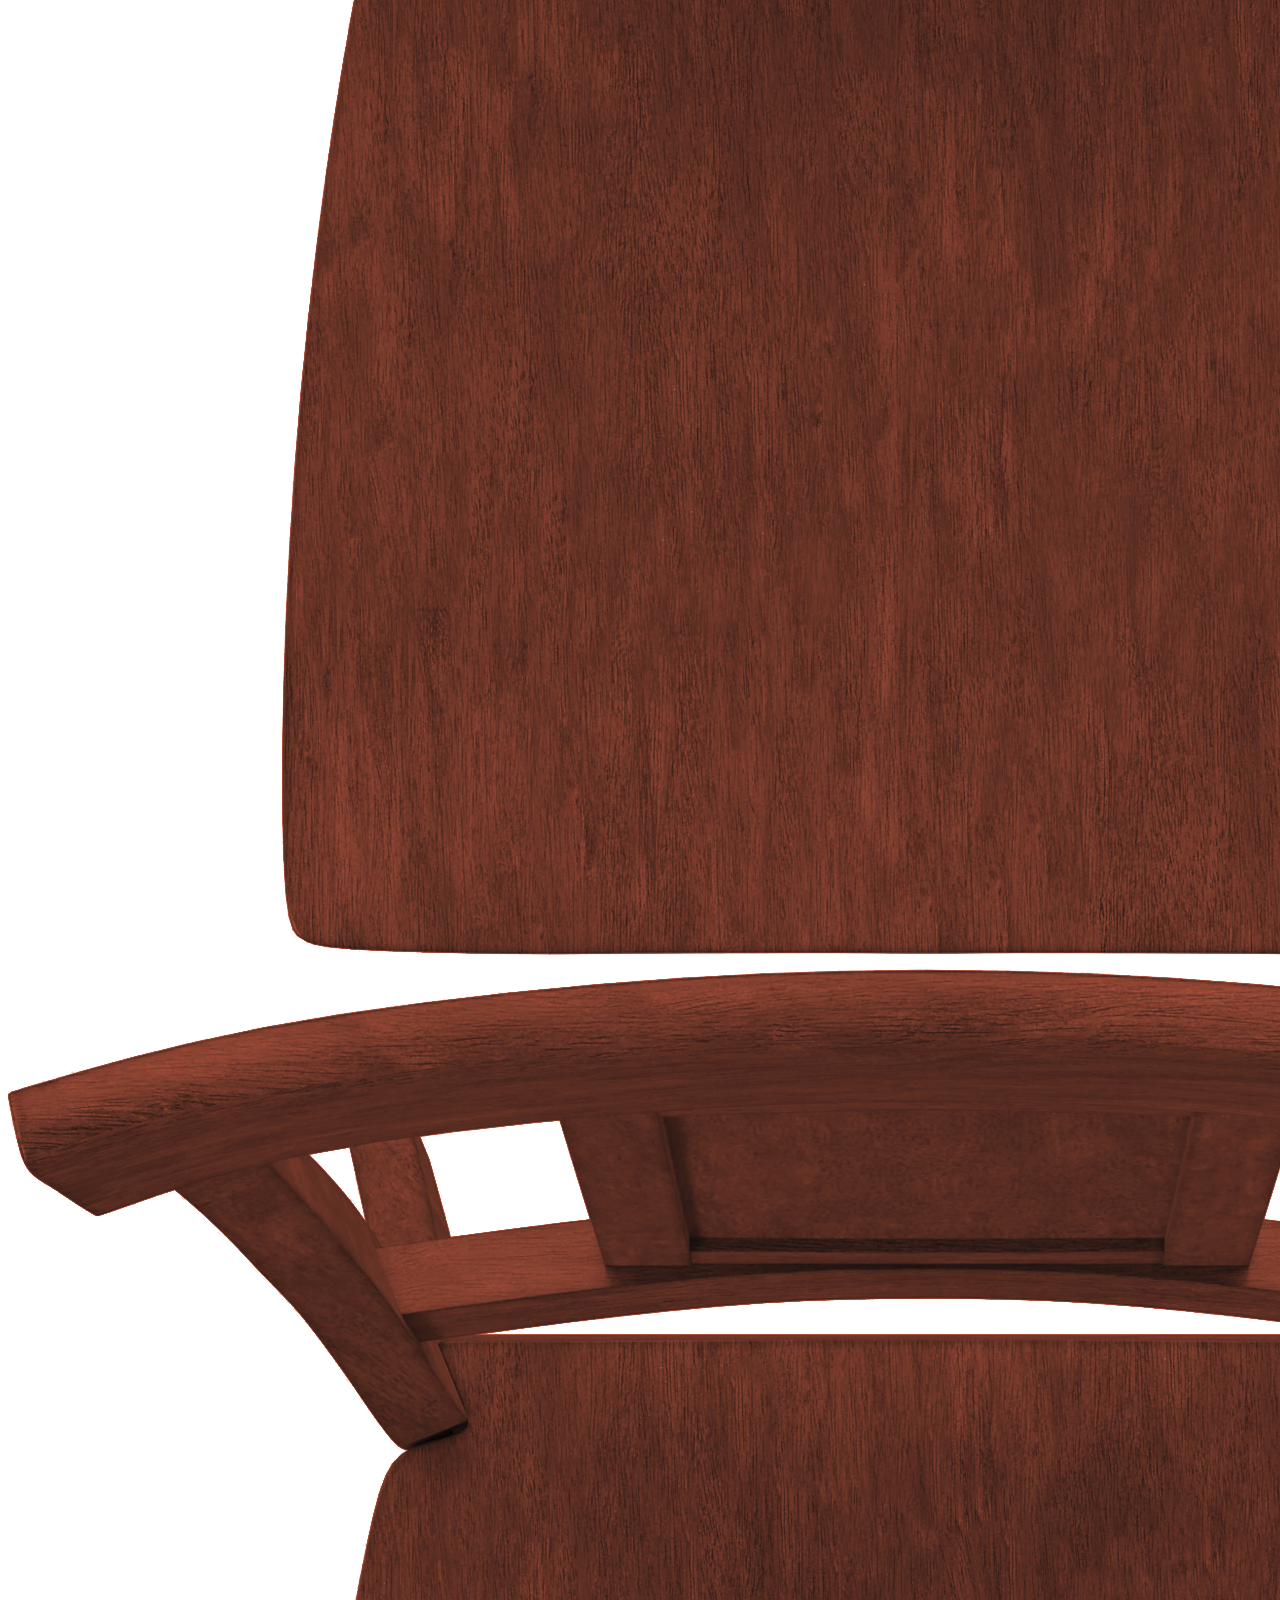
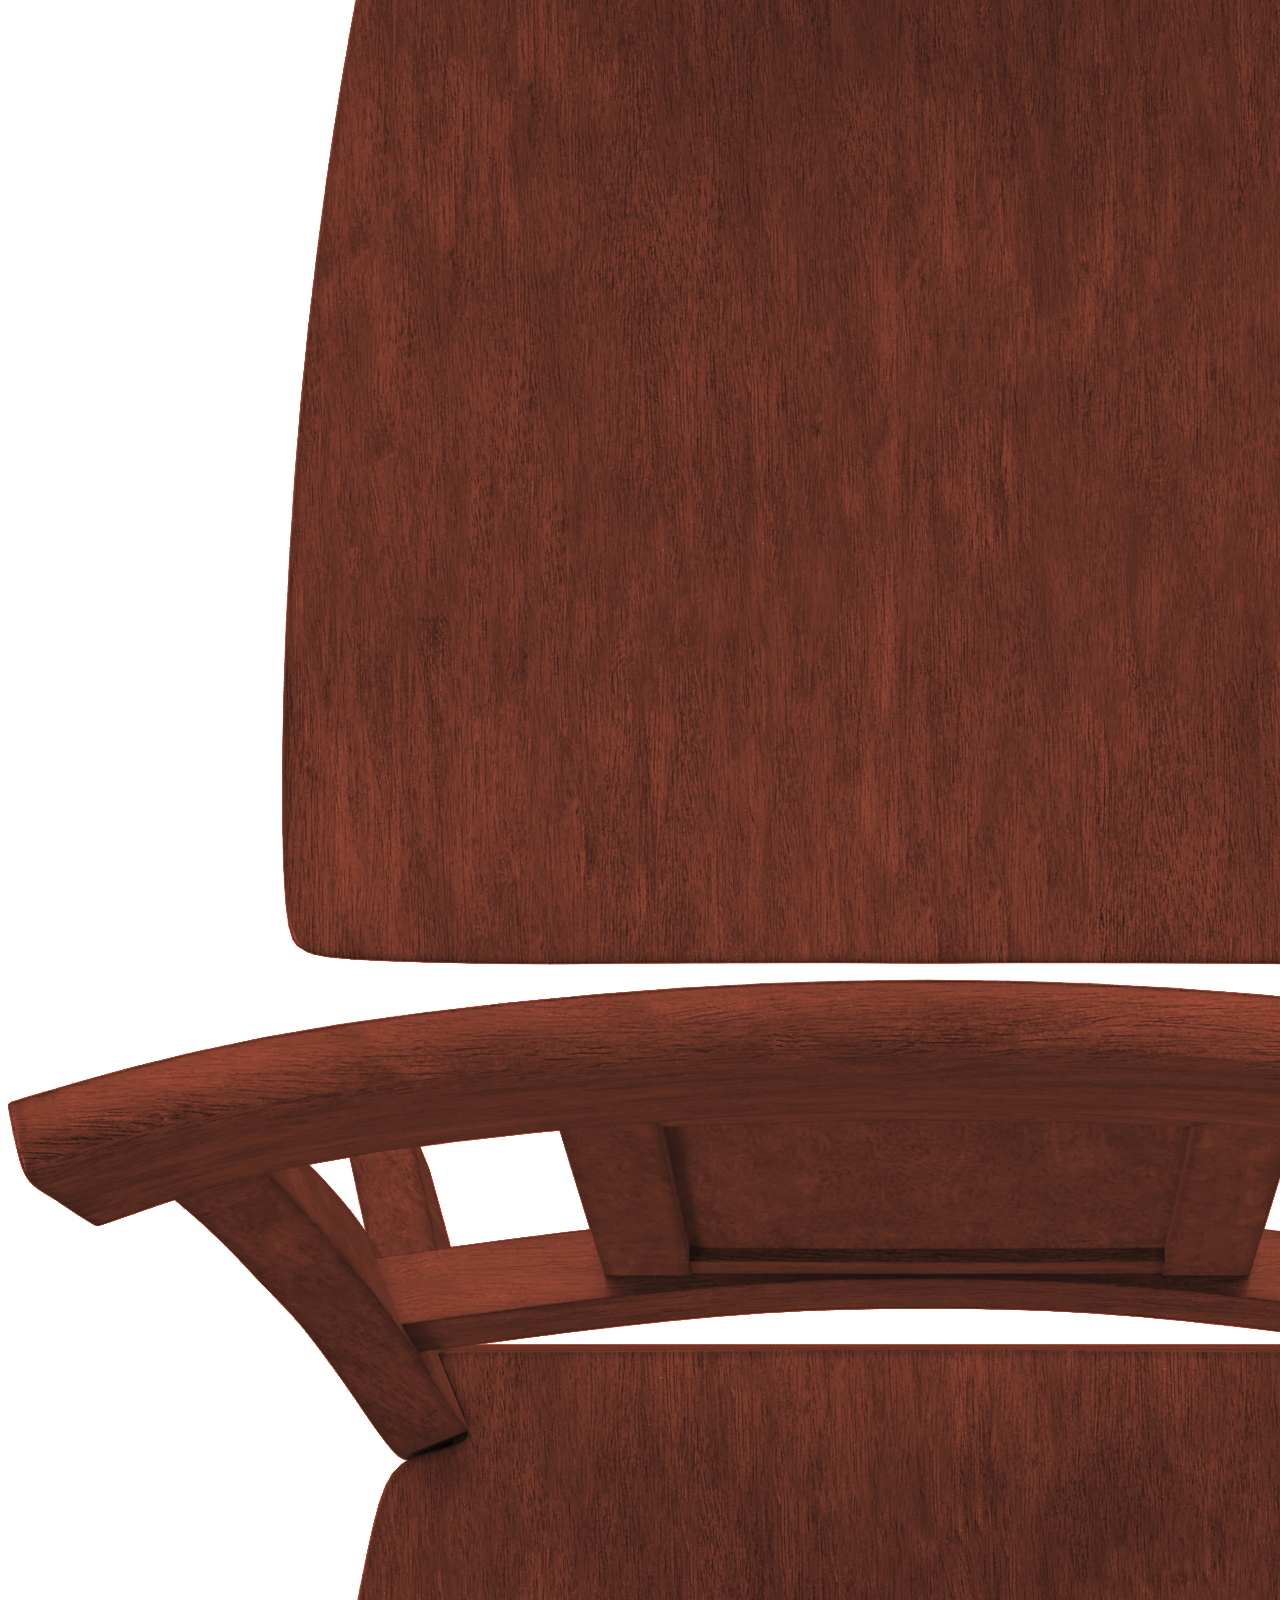
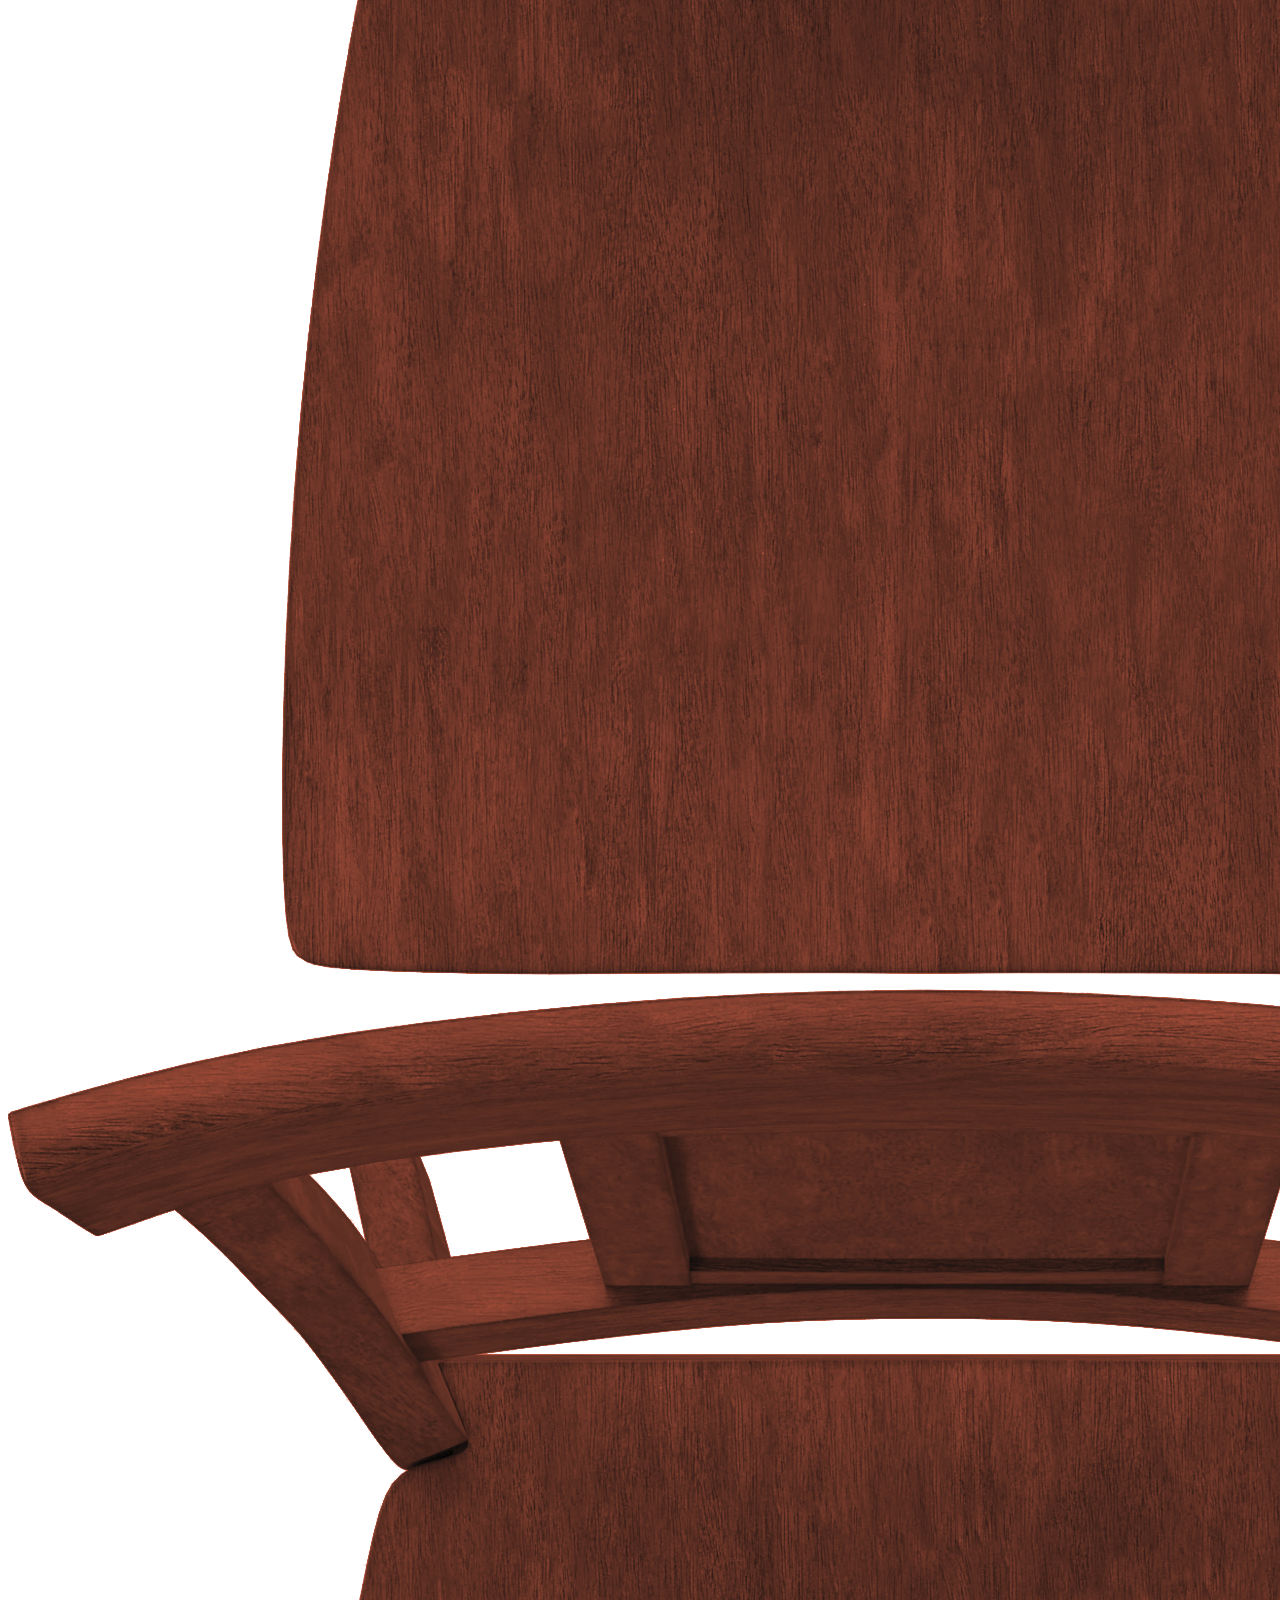
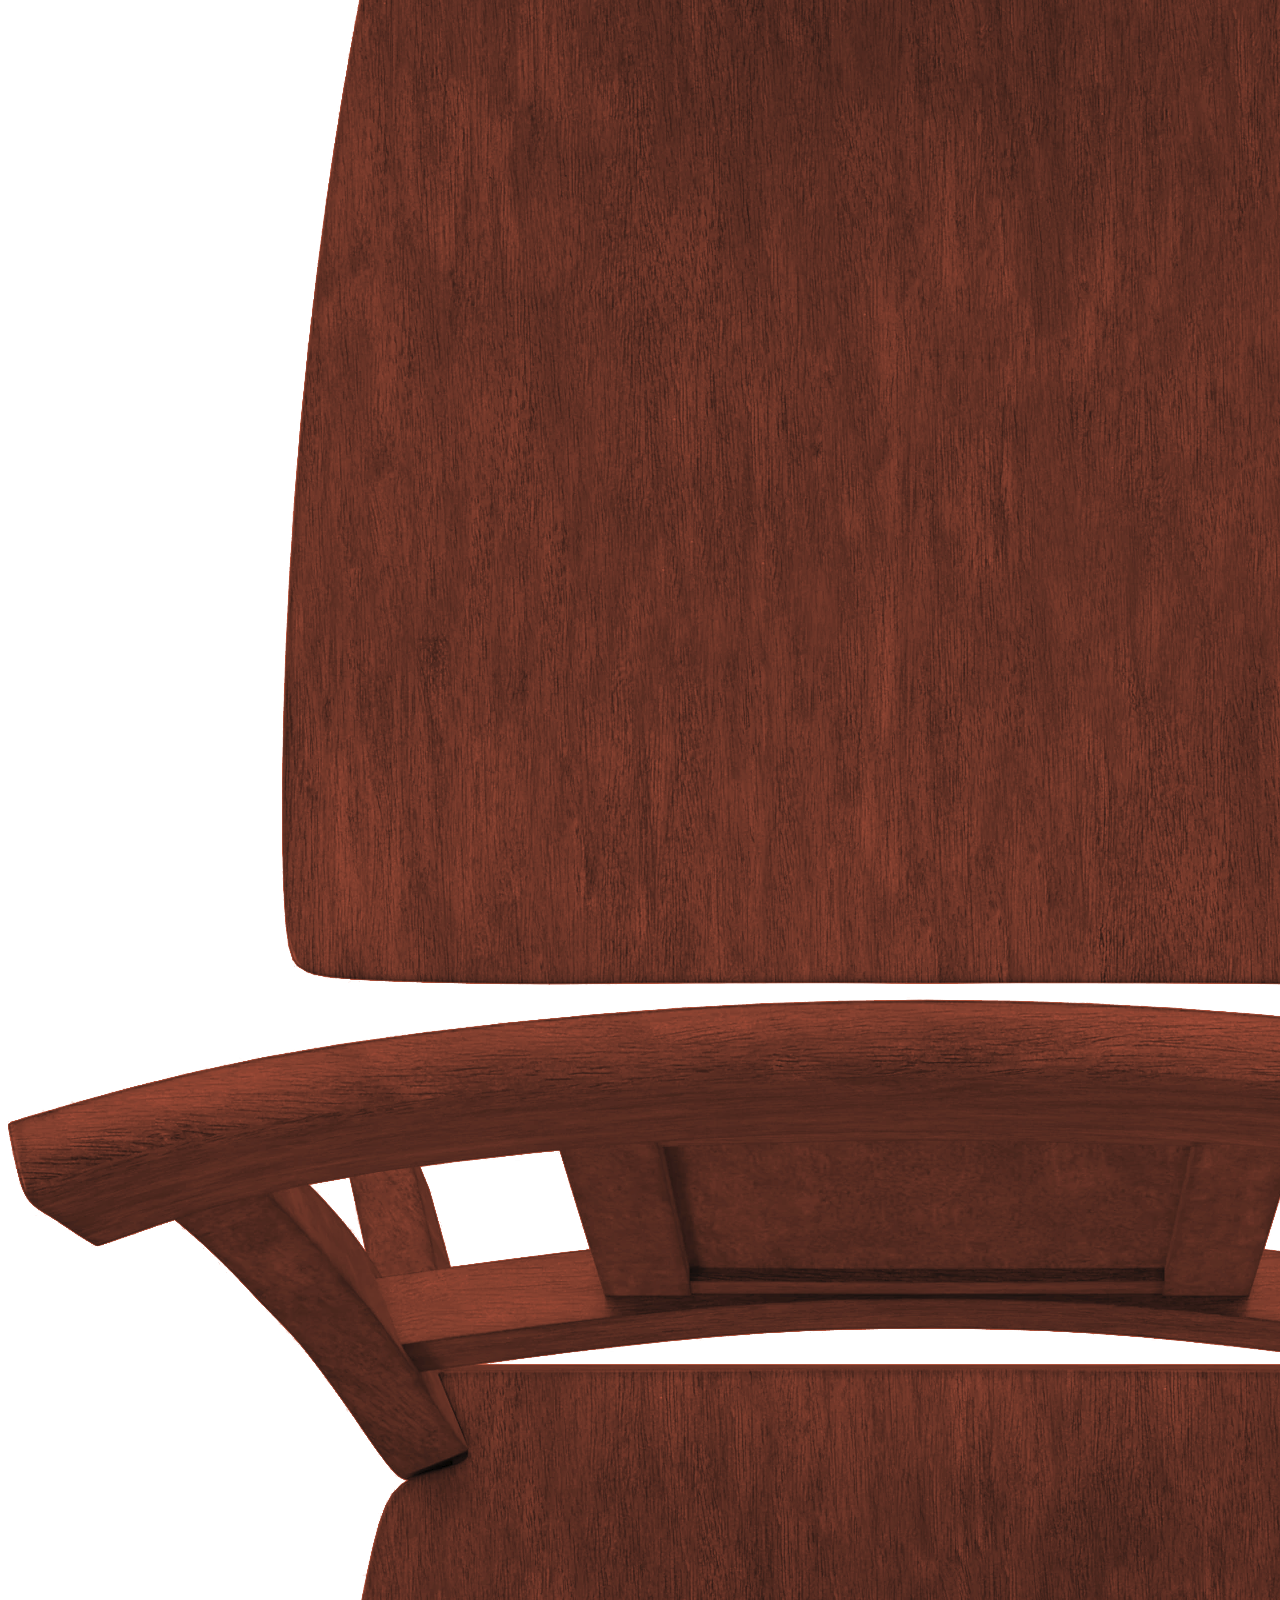
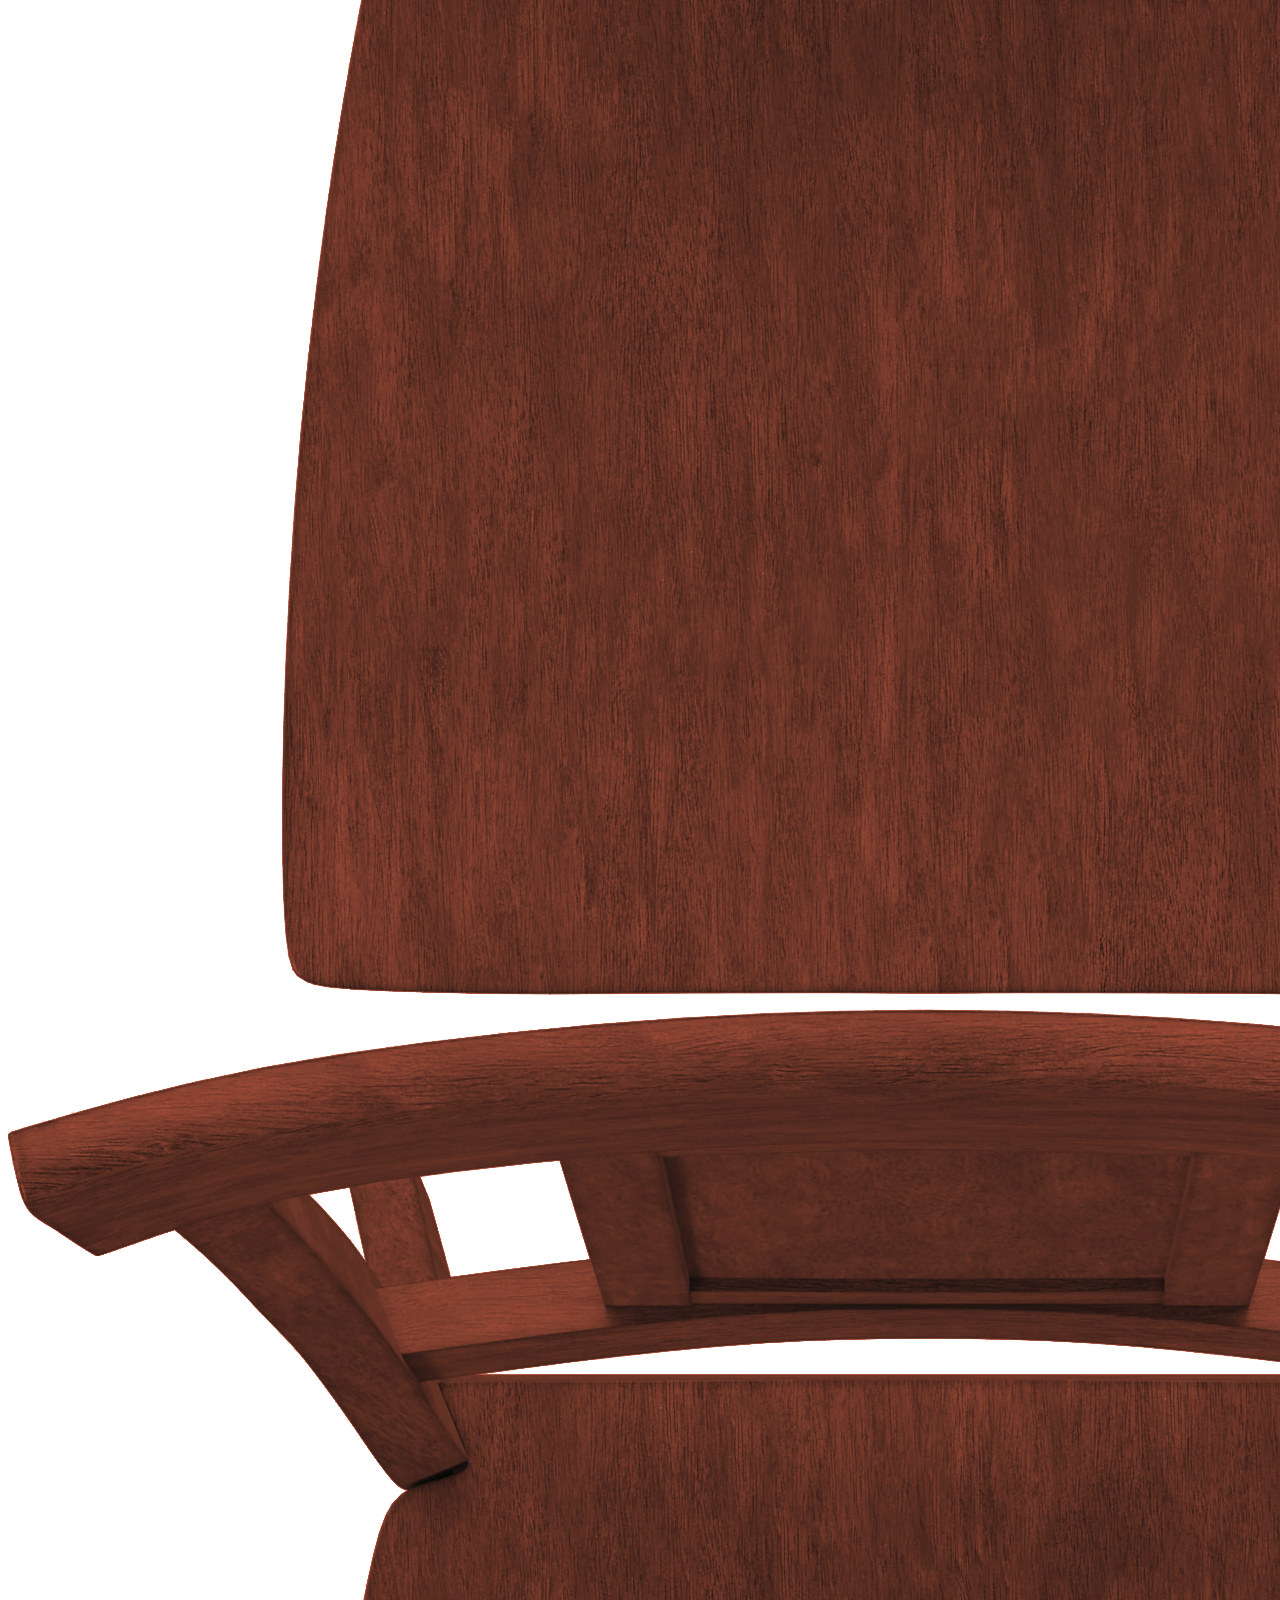
==== commit d3d9ebd6: "Add #content div and test "tables"" ====
--- a/src/template.html
+++ b/src/template.html
@@ -48,9 +48,31 @@
         </div>
     </header>
     <div id="content">
+        <div class="chair-grid">
+            <img class="chair" id="chair-1" src="images/chair.png" alt="chair">
+            <img class="chair" id="chair-2" src="images/chair.png" alt="chair">
+            <img class="chair" id="chair-3" src="images/chair.png" alt="chair">
+            <img class="chair" id="chair-4" src="images/chair.png" alt="chair">
+            <div class="table">
+                <div class="inside"></div>
+                <div class="cloth">
+                </div>
+            </div>
+        </div>
+        <div class="chair-grid">
+            <img class="chair" id="chair-1" src="images/chair.png" alt="chair">
+            <img class="chair" id="chair-2" src="images/chair.png" alt="chair">
+            <img class="chair" id="chair-3" src="images/chair.png" alt="chair">
+            <img class="chair" id="chair-4" src="images/chair.png" alt="chair">
+            <div class="table">
+                <div class="inside"></div>
+                <div class="cloth">
+                </div>
+            </div>
+        </div>
     </div>
     <footer>
-        Copyrignt © Manuel Salcedo Rivas 2025
+        <p>Copyrignt © Manuel Salcedo Rivas 2025</p>
     </footer>
 </body> 
 </html>
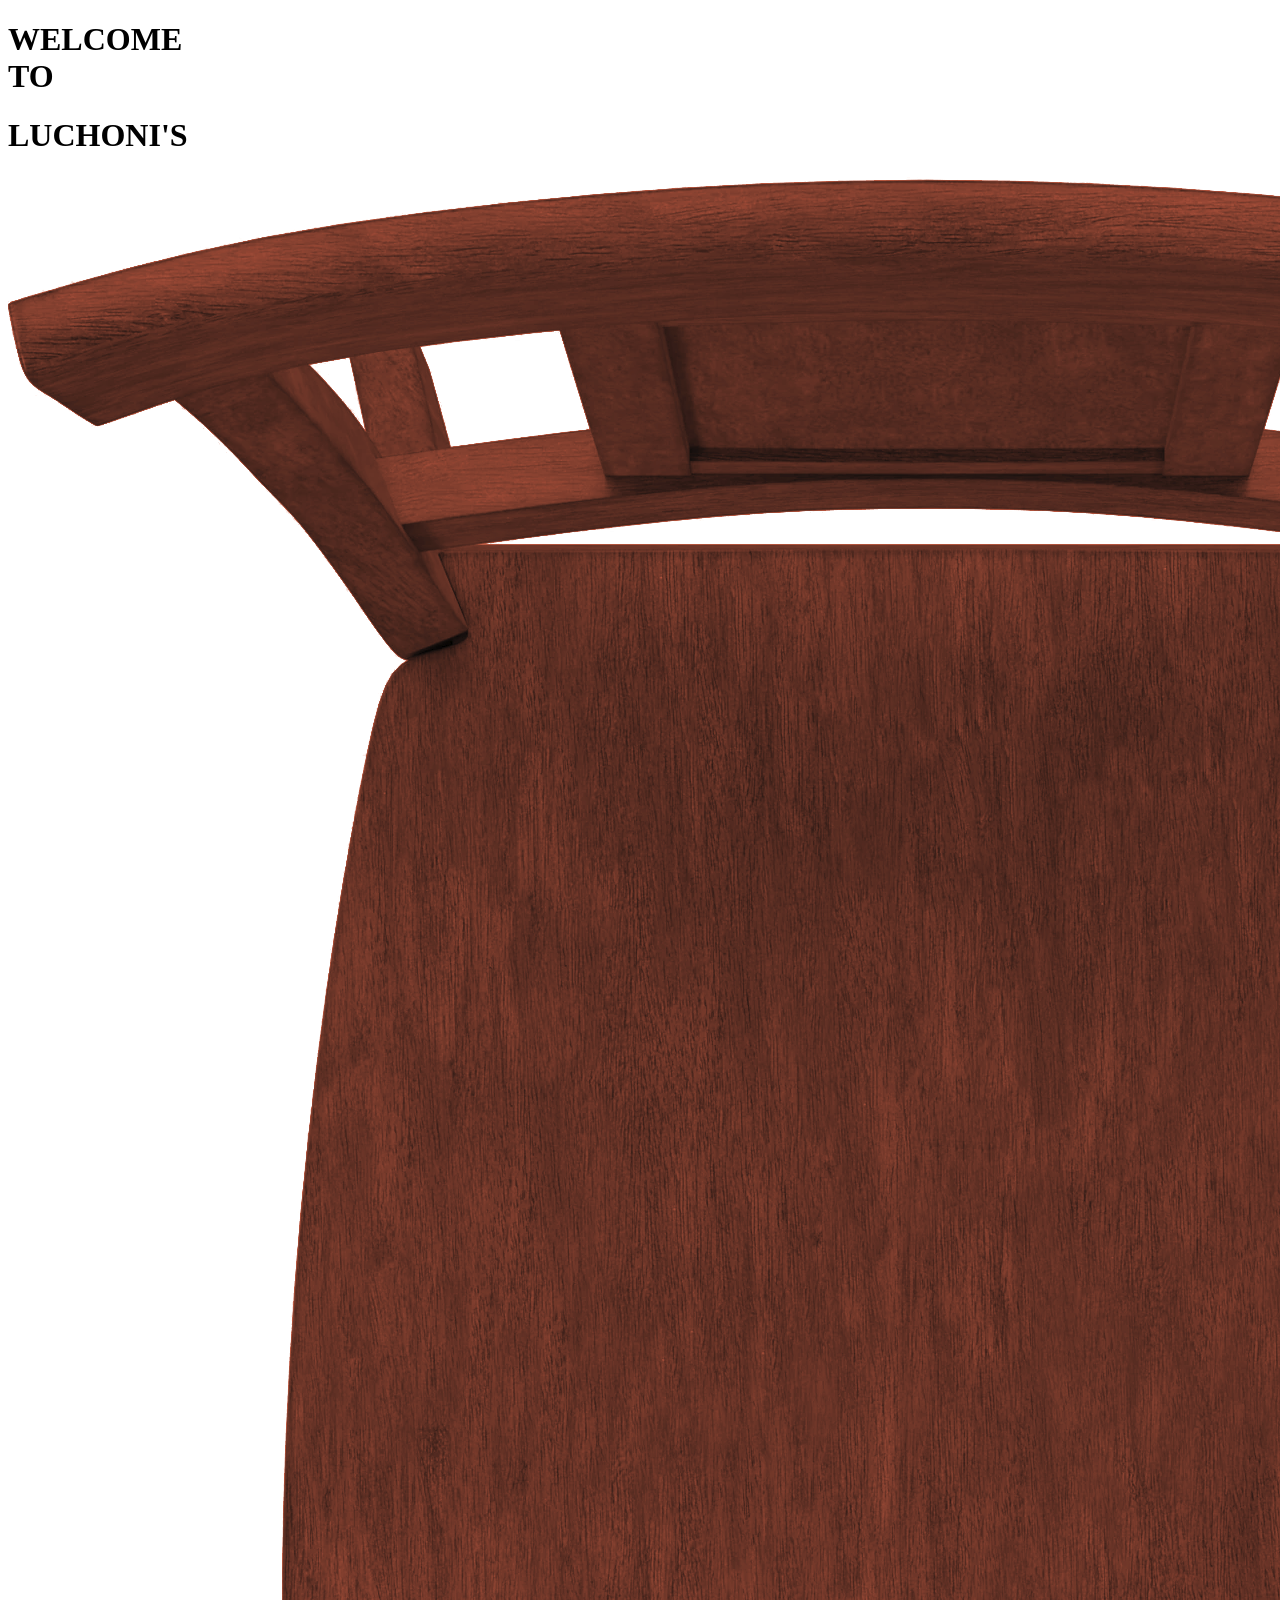
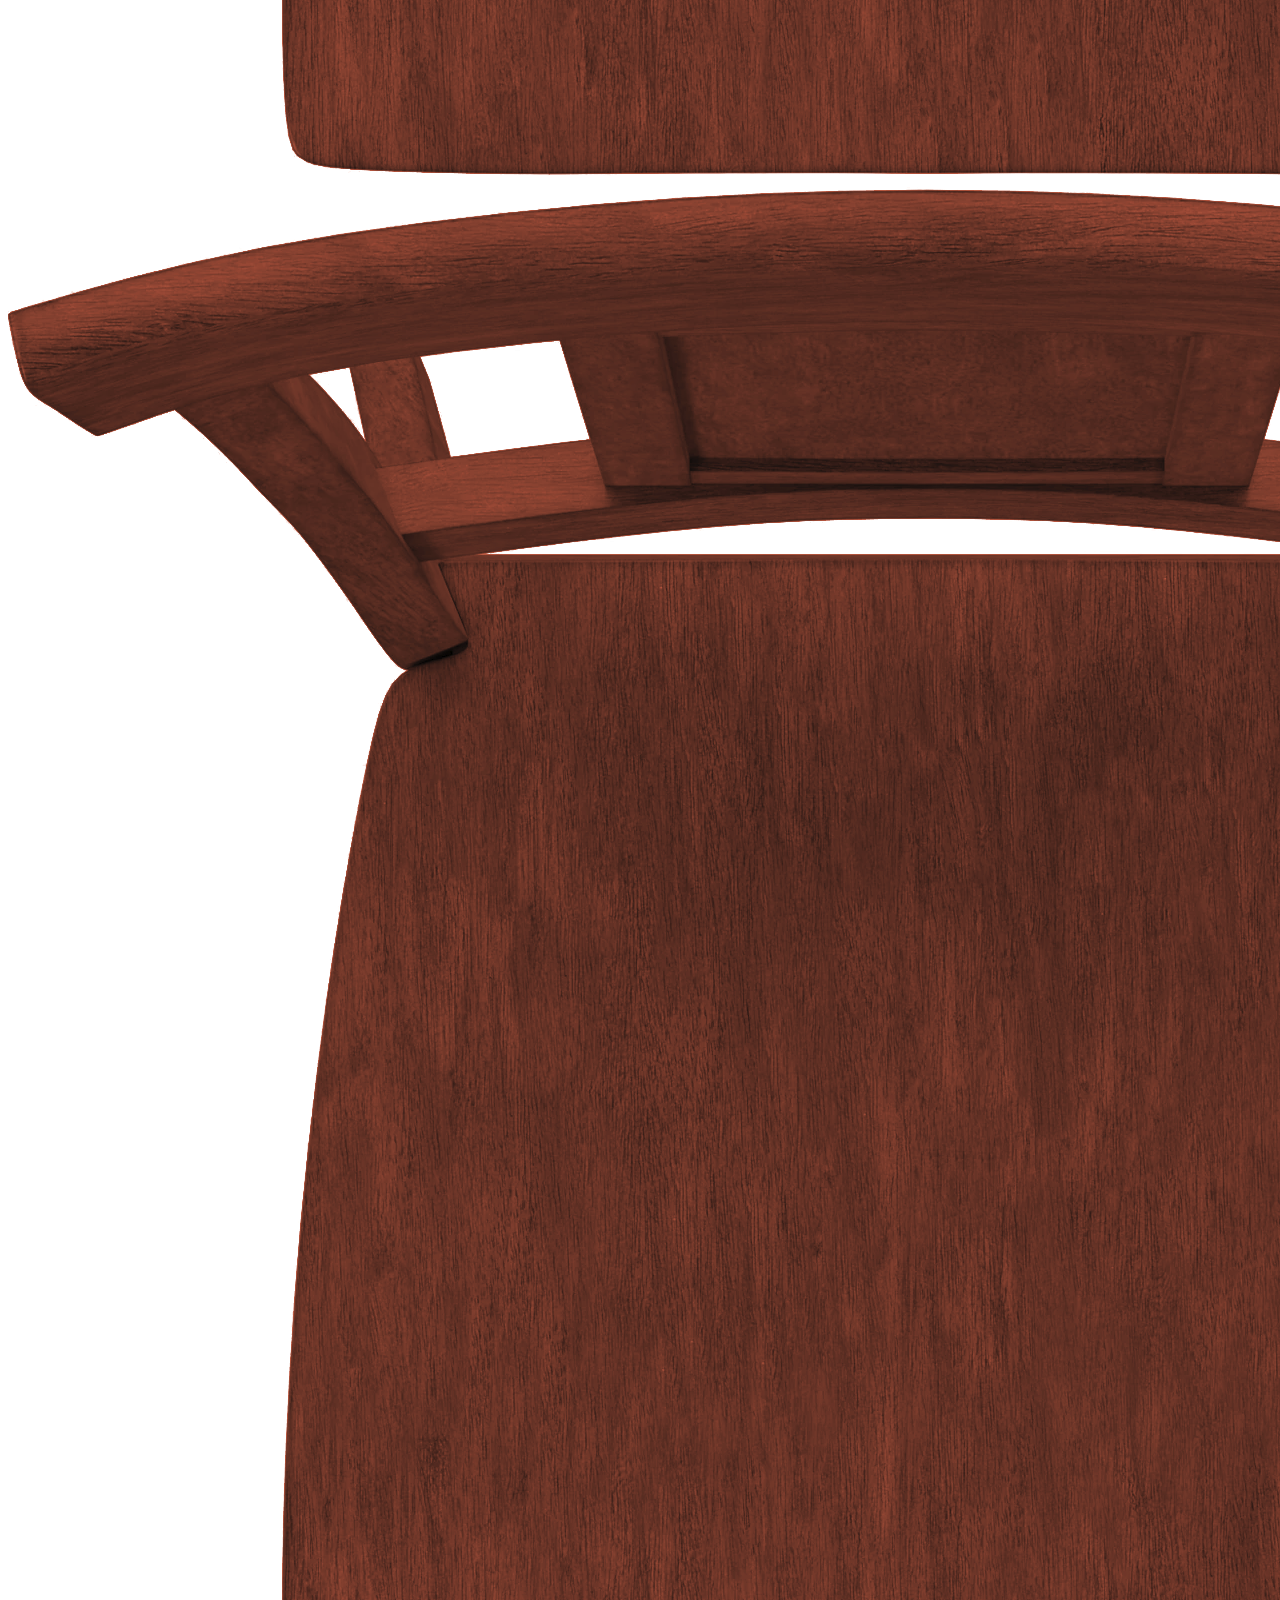
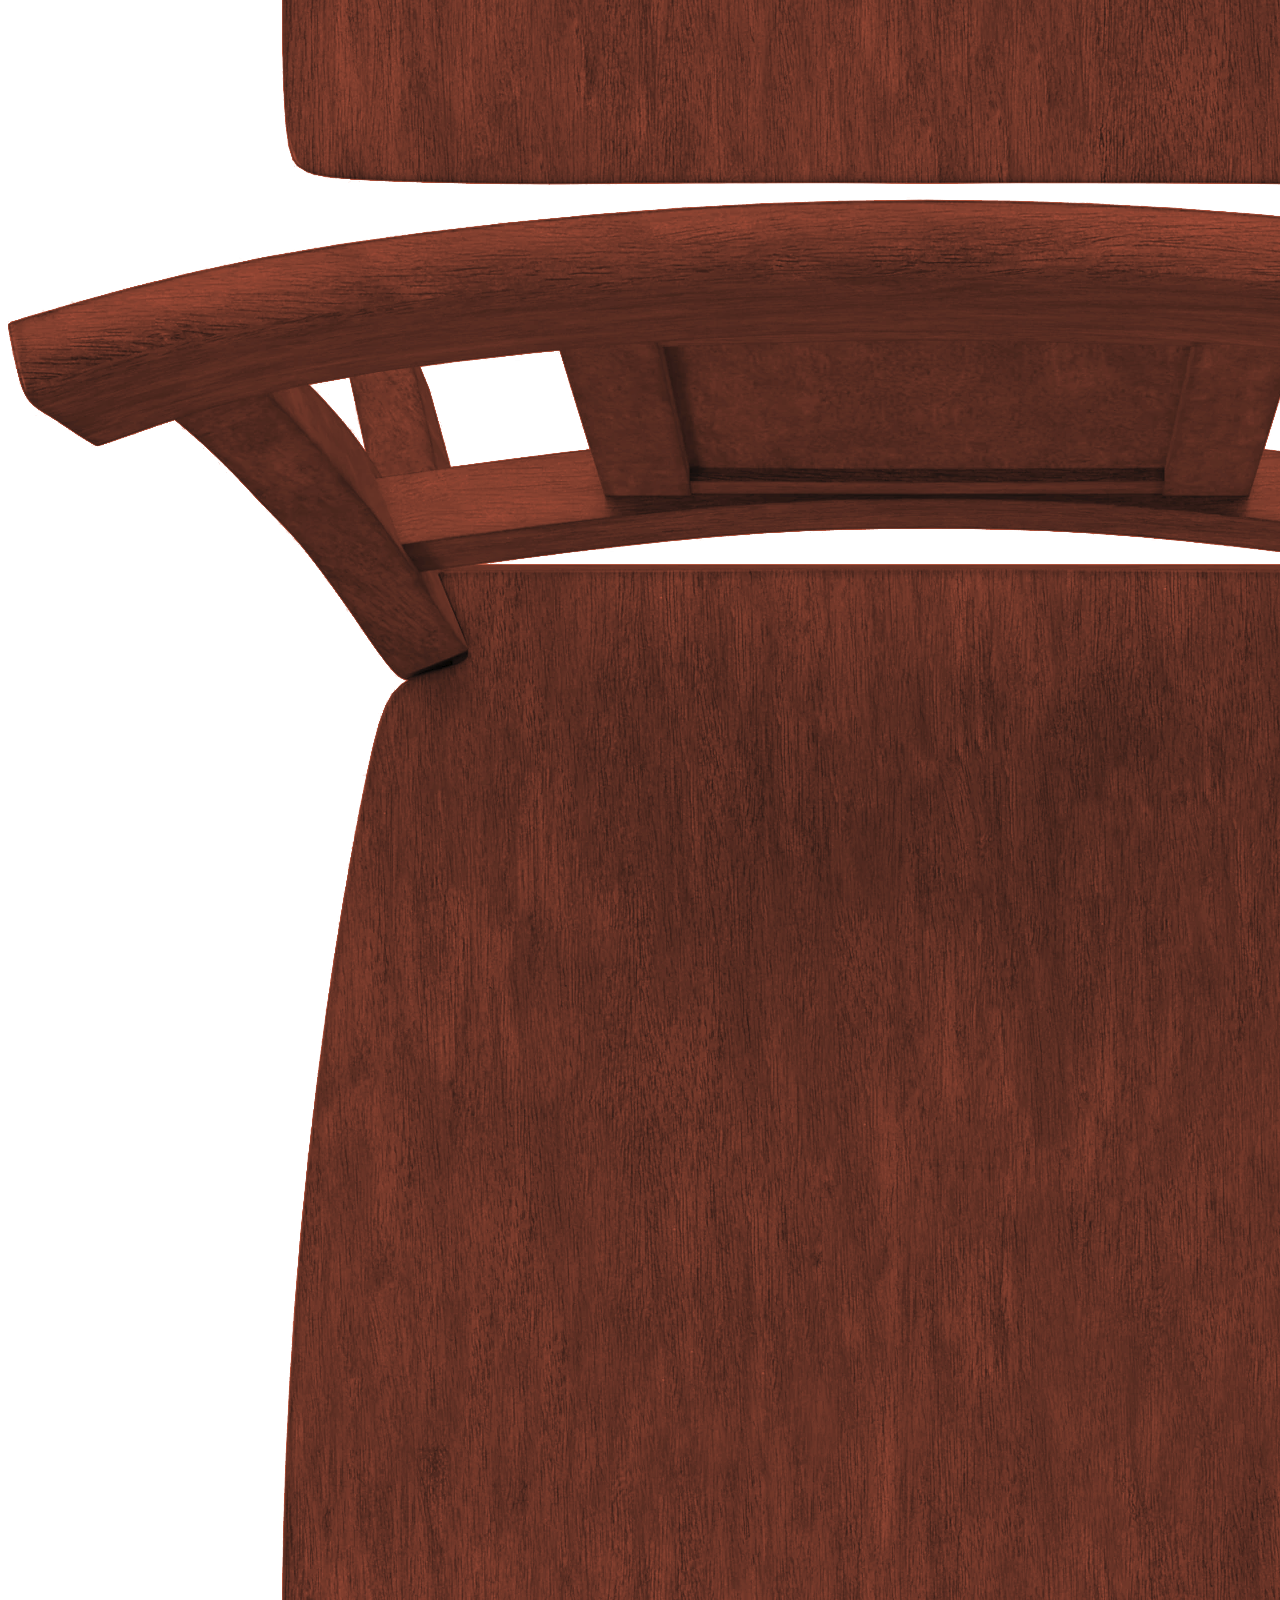
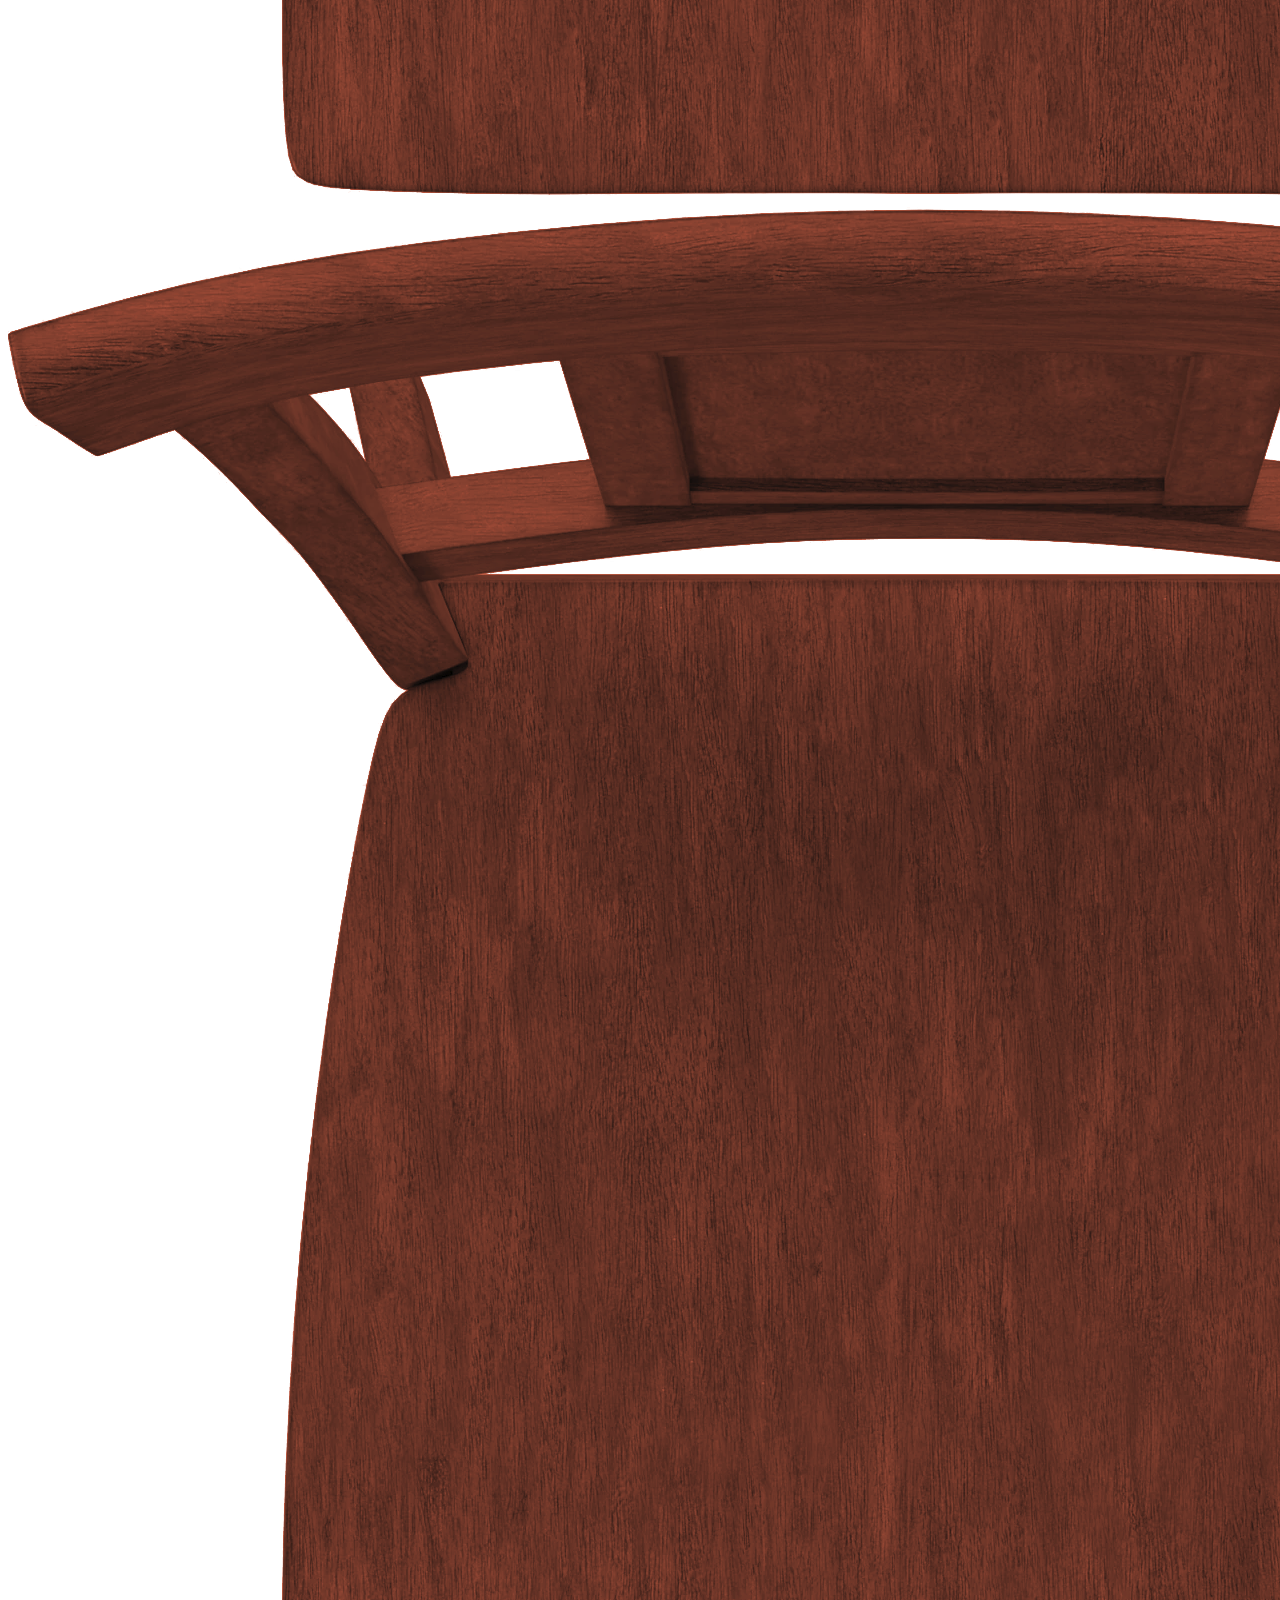
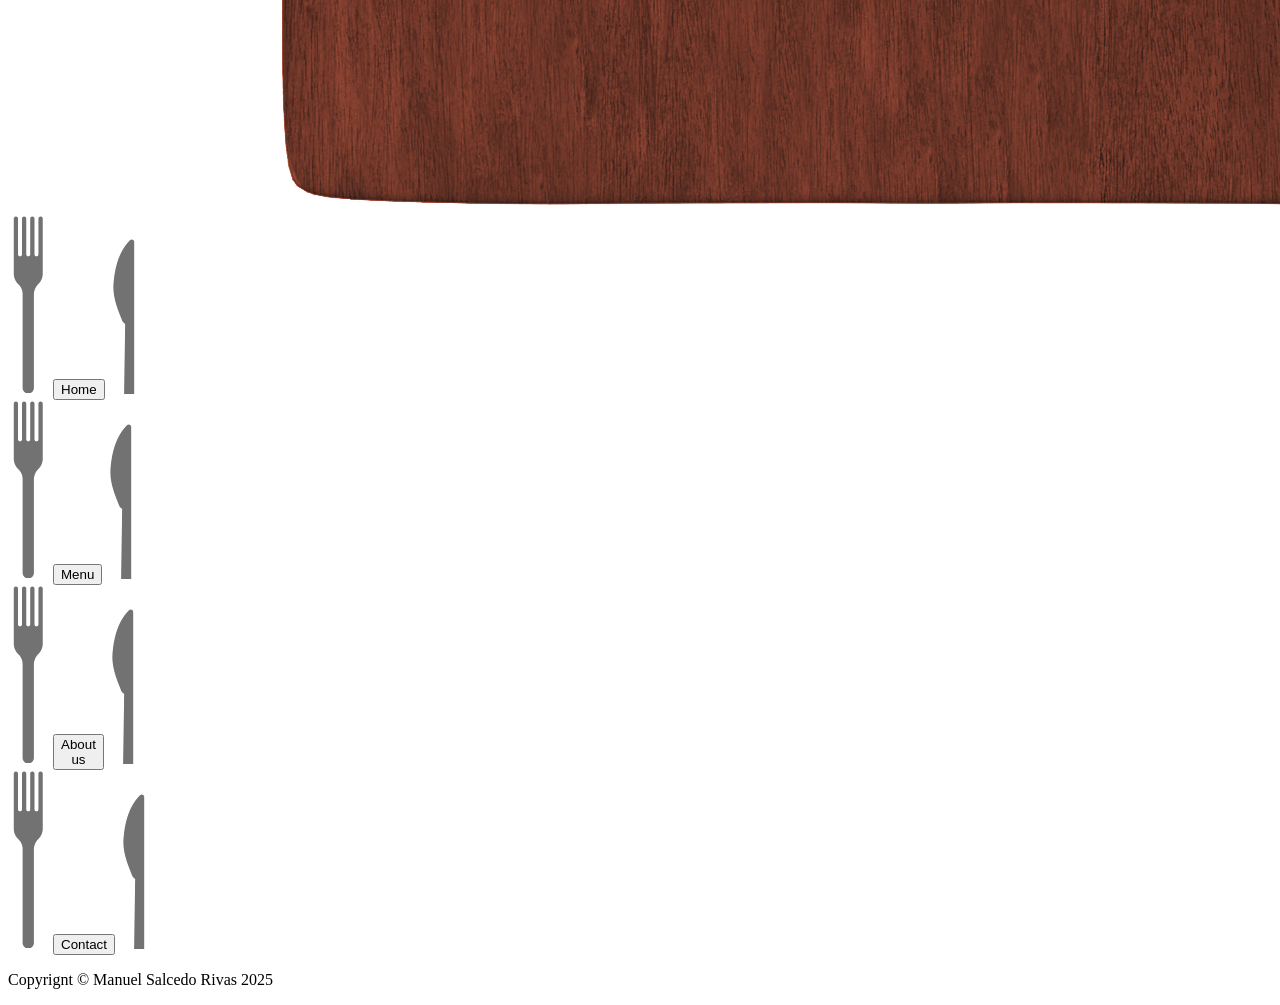
==== commit fc132ade: "rearrange info table's text and image distribution >Center text, change title and parragraph size, a" ====
--- a/src/template.html
+++ b/src/template.html
@@ -3,13 +3,11 @@
 <head>
     <meta charset="UTF-8">
     <meta name="viewport" content="width=device-width, initial-scale=1.0">
-    <title>restaurant page</title>
+    <title>Luchoni's</title>
 </head>
 <body>
     <header>
         <div class="logo-container">
-            <!-- <img class="logo" src="images/diner-sign-redone.png" alt="Welcome to Gusteau's"> -->
-            <!-- <h1 class="title">Welcome<br>to<br>Krusty's</h1> -->
             <h1 class="title">WELCOME<br>TO</h1>
             <h1 class="name">LUCHONI'S</h1>
         </div>
@@ -24,7 +22,7 @@
                     <nav class="plates">
                         <div id="bundle-1" class="bundle">
                             <img class="cutlery" src="images/cutlery (3).png" alt="">
-                            <button type="button">Home</button>
+                            <button type="button" class="nav-button" id="home">Home</button>
                             <img class="cutlery" src="images/cutlery (4).png" alt="">
                         </div>
                         <div id="bundle-2" class="bundle">
@@ -48,28 +46,7 @@
         </div>
     </header>
     <div id="content">
-        <div class="chair-grid">
-            <img class="chair" id="chair-1" src="images/chair.png" alt="chair">
-            <img class="chair" id="chair-2" src="images/chair.png" alt="chair">
-            <img class="chair" id="chair-3" src="images/chair.png" alt="chair">
-            <img class="chair" id="chair-4" src="images/chair.png" alt="chair">
-            <div class="table">
-                <div class="inside"></div>
-                <div class="cloth">
-                </div>
-            </div>
-        </div>
-        <div class="chair-grid">
-            <img class="chair" id="chair-1" src="images/chair.png" alt="chair">
-            <img class="chair" id="chair-2" src="images/chair.png" alt="chair">
-            <img class="chair" id="chair-3" src="images/chair.png" alt="chair">
-            <img class="chair" id="chair-4" src="images/chair.png" alt="chair">
-            <div class="table">
-                <div class="inside"></div>
-                <div class="cloth">
-                </div>
-            </div>
-        </div>
+
     </div>
     <footer>
         <p>Copyrignt © Manuel Salcedo Rivas 2025</p>
